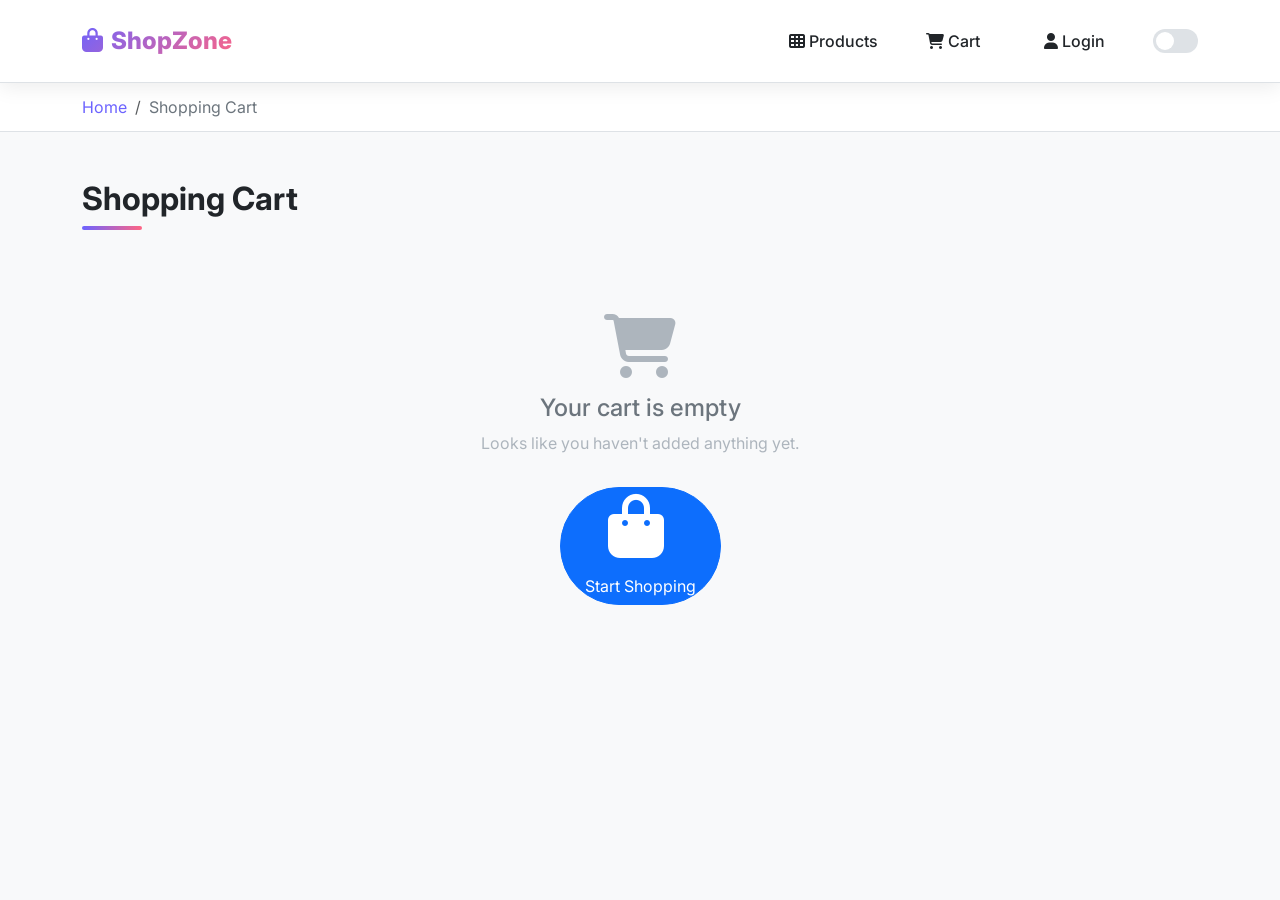
==== cart.html @ 95de06ad "first commit" ====
<!DOCTYPE html>
<html lang="en" data-theme="light">
<head>
  <meta charset="UTF-8"/>
  <meta name="viewport" content="width=device-width, initial-scale=1.0"/>
  <title>Shopping Cart – ShopZone</title>
  <link rel="stylesheet" href="https://cdn.jsdelivr.net/npm/bootstrap@5.3.2/dist/css/bootstrap.min.css"/>
  <link rel="stylesheet" href="https://cdnjs.cloudflare.com/ajax/libs/font-awesome/6.5.0/css/all.min.css"/>
  <link rel="stylesheet" href="css/style.css"/>
</head>
<body>

<nav class="navbar navbar-expand-lg">
  <div class="container">
    <a class="navbar-brand" href="index.html"><i class="fas fa-shopping-bag me-2"></i>ShopZone</a>
    <div class="ms-auto d-flex align-items-center gap-3">
      <a class="nav-link" href="products.html"><i class="fas fa-th me-1"></i>Products</a>
      <a class="nav-link" href="cart.html"><i class="fas fa-shopping-cart me-1"></i>Cart <span class="cart-badge" id="cartCount">0</span></a>
      <span class="nav-link" id="authNav"><a href="login.html" class="nav-link p-0"><i class="fas fa-user me-1"></i>Login</a></span>
      <button class="theme-toggle" onclick="toggleTheme()"></button>
    </div>
  </div>
</nav>

<div class="page-breadcrumb">
  <div class="container">
    <ol class="breadcrumb mb-0">
      <li class="breadcrumb-item"><a href="index.html">Home</a></li>
      <li class="breadcrumb-item active">Shopping Cart</li>
    </ol>
  </div>
</div>

<section class="py-5">
  <div class="container">
    <h1 class="section-title mb-4">Shopping Cart</h1>
    <div class="row g-4" id="cartSection">
      <!-- Rendered by JS -->
    </div>
  </div>
</section>

<div class="toast-container" id="toastContainer"></div>
<script src="https://cdn.jsdelivr.net/npm/bootstrap@5.3.2/dist/js/bootstrap.bundle.min.js"></script>
<script src="js/theme.js"></script>
<script src="js/products.js"></script>
<script src="js/cart.js"></script>
<script>
  document.addEventListener('DOMContentLoaded', () => { updateCartCount(); checkAuth(); renderCart(); });

  function renderCart() {
    const cart = getCart();
    const section = document.getElementById('cartSection');
    if (cart.length === 0) {
      section.innerHTML = `<div class="col-12">
        <div class="empty-state">
          <i class="fas fa-shopping-cart"></i>
          <h4>Your cart is empty</h4>
          <p>Looks like you haven't added anything yet.</p>
          <a href="products.html" class="btn btn-primary rounded-pill mt-3 px-4"><i class="fas fa-shopping-bag me-2"></i>Start Shopping</a>
        </div></div>`;
      return;
    }

    const { subtotal, discount, shipping, total, coupon } = getCartTotals();

    section.innerHTML = `
      <div class="col-lg-8">
        <div id="cartItems">${cart.map(renderCartItem).join('')}</div>
        <div class="d-flex justify-content-between align-items-center mt-3">
          <a href="products.html" class="btn btn-outline-secondary rounded-pill"><i class="fas fa-arrow-left me-2"></i>Continue Shopping</a>
          <button class="btn btn-outline-danger rounded-pill" onclick="clearCart()"><i class="fas fa-trash me-2"></i>Clear Cart</button>
        </div>
      </div>
      <div class="col-lg-4">
        <div class="summary-card">
          <h5 class="fw-700 mb-4"><i class="fas fa-receipt me-2 text-primary"></i>Order Summary</h5>
          <div class="summary-row"><span>Subtotal (${cart.reduce((s,i)=>s+i.qty,0)} items)</span><span>₹${subtotal.toLocaleString()}</span></div>
          ${discount > 0 ? `<div class="summary-row text-success"><span>Coupon Discount (${coupon})</span><span>-₹${discount.toLocaleString()}</span></div>` : ''}
          <div class="summary-row"><span>Shipping</span><span>${shipping === 0 ? '<span class="text-success fw-600">FREE</span>' : '₹'+shipping}</span></div>
          <div class="summary-row summary-total"><span>Total</span><span class="text-primary">₹${total.toLocaleString()}</span></div>
          
          <!-- Coupon -->
          <div class="mt-4">
            <label class="form-label fw-600 small">Apply Coupon Code</label>
            <div class="coupon-input">
              <input type="text" class="form-control form-control-sm" id="couponInput" placeholder="SAVE10, FLAT200..." value="${coupon}"/>
              <button class="btn btn-outline-primary btn-sm" onclick="applyCoupon()">Apply</button>
            </div>
            ${coupon ? `<div class="text-success small mt-1"><i class="fas fa-check-circle me-1"></i>Coupon "${coupon}" applied!</div>` : ''}
            <div class="small text-muted mt-1">Try: SAVE10 · FLAT200 · FIRST50</div>
          </div>

          <a href="checkout.html" class="btn-primary-custom d-block text-center text-decoration-none mt-4">
            <i class="fas fa-lock me-2"></i>Proceed to Checkout
          </a>
          <div class="text-center mt-2 small text-muted"><i class="fas fa-shield-alt me-1"></i>Secure & encrypted checkout</div>
        </div>
      </div>`;
  }

  function renderCartItem(item) {
    return `
      <div class="cart-item">
        <img src="${item.image}" alt="${item.name}"/>
        <div class="flex-grow-1">
          <h6 class="fw-600 mb-1">${item.name}</h6>
          <div class="text-primary fw-700">₹${item.price.toLocaleString()}</div>
          <div class="text-muted small">Subtotal: ₹${(item.price * item.qty).toLocaleString()}</div>
        </div>
        <div class="qty-control">
          <button class="qty-btn" onclick="updateQty(${item.id}, -1)"><i class="fas fa-minus"></i></button>
          <span class="qty-value">${item.qty}</span>
          <button class="qty-btn" onclick="updateQty(${item.id}, 1)"><i class="fas fa-plus"></i></button>
        </div>
        <button class="btn btn-outline-danger btn-sm rounded-pill" onclick="removeFromCart(${item.id})"><i class="fas fa-times"></i></button>
      </div>`;
  }

  function applyCoupon() {
    const code = document.getElementById('couponInput').value.trim().toUpperCase();
    const valid = ['SAVE10', 'FLAT200', 'FIRST50'];
    if (valid.includes(code)) {
      localStorage.setItem('shopzone_coupon', code);
      showToast(`Coupon "${code}" applied successfully! 🎉`, 'success');
    } else if (!code) {
      localStorage.removeItem('shopzone_coupon');
      showToast('Coupon removed.', 'warning');
    } else {
      showToast('Invalid coupon code. Try SAVE10, FLAT200, or FIRST50.', 'danger');
    }
    renderCart();
  }

  function clearCart() {
    if (confirm('Are you sure you want to clear the cart?')) {
      localStorage.removeItem('shopzone_cart');
      localStorage.removeItem('shopzone_coupon');
      updateCartCount();
      renderCart();
      showToast('Cart cleared!', 'warning');
    }
  }
</script>
</body>
</html>
---- css/style.css ----
/* ========================================
   E-COMMERCE STORE - MAIN STYLESHEET
   ======================================== */

@import url('https://fonts.googleapis.com/css2?family=Inter:wght@300;400;500;600;700;800&display=swap');

/* CSS Variables */
:root {
  --primary: #6c63ff;
  --primary-dark: #5a52d5;
  --secondary: #ff6584;
  --accent: #ffd700;
  --success: #28a745;
  --danger: #dc3545;
  --warning: #ffc107;
  --info: #17a2b8;

  /* Light Theme */
  --bg-primary: #f8f9fa;
  --bg-secondary: #ffffff;
  --bg-card: #ffffff;
  --text-primary: #212529;
  --text-secondary: #6c757d;
  --text-muted: #adb5bd;
  --border-color: #dee2e6;
  --shadow: 0 4px 20px rgba(0,0,0,0.08);
  --shadow-hover: 0 8px 30px rgba(108,99,255,0.2);
  --nav-bg: #ffffff;
  --footer-bg: #1a1a2e;
  --footer-text: #ccc;
  --input-bg: #ffffff;
  --card-hover: rgba(108,99,255,0.05);
}

[data-theme="dark"] {
  --bg-primary: #0f0f1a;
  --bg-secondary: #1a1a2e;
  --bg-card: #16213e;
  --text-primary: #e9ecef;
  --text-secondary: #adb5bd;
  --text-muted: #6c757d;
  --border-color: #2d3748;
  --shadow: 0 4px 20px rgba(0,0,0,0.3);
  --shadow-hover: 0 8px 30px rgba(108,99,255,0.3);
  --nav-bg: #16213e;
  --footer-bg: #0a0a15;
  --footer-text: #adb5bd;
  --input-bg: #1e2a45;
  --card-hover: rgba(108,99,255,0.1);
}

* { margin: 0; padding: 0; box-sizing: border-box; }

body {
  font-family: 'Inter', sans-serif;
  background-color: var(--bg-primary);
  color: var(--text-primary);
  transition: background-color 0.3s, color 0.3s;
  min-height: 100vh;
}

/* ── Scrollbar ── */
::-webkit-scrollbar { width: 6px; }
::-webkit-scrollbar-track { background: var(--bg-primary); }
::-webkit-scrollbar-thumb { background: var(--primary); border-radius: 3px; }

/* ── Navbar ── */
.navbar {
  background: var(--nav-bg) !important;
  border-bottom: 1px solid var(--border-color);
  box-shadow: var(--shadow);
  padding: 0.8rem 0;
  transition: background 0.3s;
  position: sticky;
  top: 0;
  z-index: 1030;
}
.navbar-brand {
  font-size: 1.5rem;
  font-weight: 800;
  background: linear-gradient(135deg, var(--primary), var(--secondary));
  -webkit-background-clip: text;
  -webkit-text-fill-color: transparent;
  background-clip: text;
}
.navbar .nav-link {
  color: var(--text-primary) !important;
  font-weight: 500;
  padding: 0.5rem 1rem !important;
  transition: color 0.2s;
}
.navbar .nav-link:hover { color: var(--primary) !important; }
.search-bar { max-width: 400px; }
.search-bar .form-control {
  border-radius: 25px 0 0 25px;
  border-color: var(--border-color);
  background: var(--input-bg);
  color: var(--text-primary);
}
.search-bar .btn { border-radius: 0 25px 25px 0; background: var(--primary); border-color: var(--primary); }
.cart-badge { background: var(--secondary); color: white; font-size: 0.65rem; padding: 2px 6px; border-radius: 50px; }

/* ── Theme Toggle ── */
.theme-toggle {
  width: 45px; height: 24px;
  background: var(--border-color);
  border-radius: 50px;
  position: relative;
  cursor: pointer;
  transition: background 0.3s;
  border: none;
}
.theme-toggle::after {
  content: '';
  width: 18px; height: 18px;
  background: white;
  border-radius: 50%;
  position: absolute;
  top: 3px; left: 3px;
  transition: left 0.3s;
}
[data-theme="dark"] .theme-toggle { background: var(--primary); }
[data-theme="dark"] .theme-toggle::after { left: 24px; }

/* ── Hero Banner ── */
.hero-section {
  background: linear-gradient(135deg, #6c63ff 0%, #5a52d5 50%, #ff6584 100%);
  color: white;
  padding: 80px 0;
  position: relative;
  overflow: hidden;
}
.hero-section::before {
  content: '';
  position: absolute;
  top: -50%; right: -20%;
  width: 500px; height: 500px;
  background: rgba(255,255,255,0.05);
  border-radius: 50%;
}
.hero-section h1 { font-size: 3rem; font-weight: 800; line-height: 1.2; }
.hero-section p { font-size: 1.2rem; opacity: 0.9; }
.hero-badge {
  background: rgba(255,255,255,0.2);
  padding: 6px 16px;
  border-radius: 50px;
  font-size: 0.85rem;
  display: inline-block;
  margin-bottom: 1rem;
  backdrop-filter: blur(5px);
}
.btn-hero {
  background: white;
  color: var(--primary);
  font-weight: 700;
  padding: 12px 32px;
  border-radius: 50px;
  border: none;
  font-size: 1rem;
  transition: transform 0.2s, box-shadow 0.2s;
}
.btn-hero:hover { transform: translateY(-2px); box-shadow: 0 8px 25px rgba(0,0,0,0.2); }

/* ── Carousel ── */
.carousel-item img { height: 400px; object-fit: cover; border-radius: 12px; }
.promo-carousel { border-radius: 12px; overflow: hidden; box-shadow: var(--shadow); }

/* ── Section Headers ── */
.section-title {
  font-size: 2rem;
  font-weight: 700;
  color: var(--text-primary);
  position: relative;
  padding-bottom: 12px;
}
.section-title::after {
  content: '';
  position: absolute;
  bottom: 0; left: 0;
  width: 60px; height: 4px;
  background: linear-gradient(90deg, var(--primary), var(--secondary));
  border-radius: 2px;
}

/* ── Category Cards ── */
.category-card {
  background: var(--bg-card);
  border: 1px solid var(--border-color);
  border-radius: 16px;
  padding: 24px 20px;
  text-align: center;
  cursor: pointer;
  transition: all 0.3s;
  box-shadow: var(--shadow);
}
.category-card:hover {
  transform: translateY(-6px);
  box-shadow: var(--shadow-hover);
  border-color: var(--primary);
  background: var(--card-hover);
}
.category-card .icon { font-size: 2.5rem; margin-bottom: 12px; }
.category-card h6 { font-weight: 600; color: var(--text-primary); margin: 0; }

/* ── Product Cards ── */
.product-card {
  background: var(--bg-card);
  border: 1px solid var(--border-color);
  border-radius: 16px;
  overflow: hidden;
  transition: all 0.3s;
  box-shadow: var(--shadow);
  height: 100%;
}
.product-card:hover {
  transform: translateY(-6px);
  box-shadow: var(--shadow-hover);
  border-color: var(--primary);
}
.product-card .img-wrap {
  position: relative;
  height: 220px;
  overflow: hidden;
  background: #f0f0f5;
}
.product-card img { width: 100%; height: 100%; object-fit: cover; transition: transform 0.4s; }
.product-card:hover img { transform: scale(1.06); }
.product-badge {
  position: absolute;
  top: 10px; left: 10px;
  background: var(--secondary);
  color: white;
  padding: 3px 10px;
  border-radius: 50px;
  font-size: 0.75rem;
  font-weight: 600;
}
.product-badge.new { background: var(--success); }
.product-badge.sale { background: var(--secondary); }
.product-badge.out { background: var(--text-muted); }
.wishlist-btn {
  position: absolute;
  top: 10px; right: 10px;
  width: 35px; height: 35px;
  background: white;
  border-radius: 50%;
  border: none;
  display: flex; align-items: center; justify-content: center;
  cursor: pointer;
  box-shadow: 0 2px 8px rgba(0,0,0,0.15);
  transition: all 0.2s;
  color: var(--text-muted);
  font-size: 1rem;
}
.wishlist-btn:hover, .wishlist-btn.active { color: var(--secondary); transform: scale(1.1); }
.product-card .card-body { padding: 16px; }
.product-title { font-size: 0.95rem; font-weight: 600; color: var(--text-primary); margin-bottom: 6px; }
.product-price { font-size: 1.2rem; font-weight: 700; color: var(--primary); }
.product-original { font-size: 0.85rem; color: var(--text-muted); text-decoration: line-through; margin-left: 6px; }
.product-discount { font-size: 0.8rem; color: var(--success); font-weight: 600; }
.rating { color: #ffc107; font-size: 0.85rem; }
.rating span { color: var(--text-muted); margin-left: 4px; }
.btn-add-cart {
  background: var(--primary);
  color: white;
  border: none;
  border-radius: 8px;
  padding: 8px 16px;
  font-size: 0.85rem;
  font-weight: 600;
  width: 100%;
  transition: all 0.2s;
  cursor: pointer;
}
.btn-add-cart:hover { background: var(--primary-dark); transform: translateY(-1px); }

/* ── Filter Sidebar ── */
.filter-card {
  background: var(--bg-card);
  border: 1px solid var(--border-color);
  border-radius: 16px;
  padding: 24px;
  box-shadow: var(--shadow);
  position: sticky;
  top: 80px;
}
.filter-card h5 { font-weight: 700; color: var(--text-primary); margin-bottom: 16px; }
.filter-section { margin-bottom: 20px; padding-bottom: 20px; border-bottom: 1px solid var(--border-color); }
.filter-section:last-child { border-bottom: none; margin-bottom: 0; padding-bottom: 0; }
.filter-section label { color: var(--text-primary); }

/* ── Cart ── */
.cart-item {
  background: var(--bg-card);
  border: 1px solid var(--border-color);
  border-radius: 12px;
  padding: 16px;
  margin-bottom: 12px;
  display: flex;
  gap: 16px;
  align-items: center;
  transition: box-shadow 0.2s;
}
.cart-item:hover { box-shadow: var(--shadow-hover); }
.cart-item img { width: 90px; height: 90px; object-fit: cover; border-radius: 10px; }
.qty-control { display: flex; align-items: center; gap: 8px; }
.qty-btn {
  width: 30px; height: 30px;
  background: var(--bg-primary);
  border: 1px solid var(--border-color);
  border-radius: 6px;
  display: flex; align-items: center; justify-content: center;
  cursor: pointer;
  color: var(--text-primary);
  font-size: 1rem;
  transition: all 0.2s;
}
.qty-btn:hover { background: var(--primary); color: white; border-color: var(--primary); }
.qty-value { font-weight: 600; min-width: 30px; text-align: center; }

/* ── Summary Card ── */
.summary-card {
  background: var(--bg-card);
  border: 1px solid var(--border-color);
  border-radius: 16px;
  padding: 24px;
  box-shadow: var(--shadow);
  position: sticky;
  top: 80px;
}
.summary-row { display: flex; justify-content: space-between; padding: 8px 0; color: var(--text-secondary); }
.summary-total { border-top: 2px solid var(--border-color); padding-top: 12px; margin-top: 8px; font-size: 1.2rem; font-weight: 700; color: var(--text-primary); }

/* ── Forms ── */
.auth-page {
  min-height: 100vh;
  display: flex;
  align-items: center;
  background: linear-gradient(135deg, #6c63ff22, #ff658422);
}
.auth-card {
  background: var(--bg-card);
  border: 1px solid var(--border-color);
  border-radius: 20px;
  padding: 40px;
  box-shadow: var(--shadow);
  width: 100%;
  max-width: 480px;
  margin: auto;
}
.auth-title { font-size: 1.8rem; font-weight: 800; color: var(--text-primary); }
.auth-subtitle { color: var(--text-secondary); margin-bottom: 24px; }
.form-control, .form-select {
  background: var(--input-bg) !important;
  border-color: var(--border-color) !important;
  color: var(--text-primary) !important;
  border-radius: 10px;
  padding: 12px 16px;
  transition: border-color 0.2s, box-shadow 0.2s;
}
.form-control:focus, .form-select:focus {
  border-color: var(--primary) !important;
  box-shadow: 0 0 0 3px rgba(108,99,255,0.1) !important;
}
.form-label { color: var(--text-secondary); font-weight: 500; font-size: 0.9rem; }
.btn-primary-custom {
  background: linear-gradient(135deg, var(--primary), var(--primary-dark));
  color: white;
  border: none;
  border-radius: 10px;
  padding: 12px;
  font-weight: 600;
  width: 100%;
  transition: all 0.2s;
  font-size: 1rem;
}
.btn-primary-custom:hover { transform: translateY(-2px); box-shadow: 0 6px 20px rgba(108,99,255,0.4); opacity: 0.95; }
.password-field { position: relative; }
.password-toggle { position: absolute; right: 14px; top: 50%; transform: translateY(-50%); cursor: pointer; color: var(--text-muted); background: none; border: none; font-size: 1rem; }
.divider { display: flex; align-items: center; gap: 12px; color: var(--text-muted); margin: 16px 0; }
.divider::before, .divider::after { content: ''; flex: 1; height: 1px; background: var(--border-color); }

/* ── Checkout ── */
.checkout-step {
  background: var(--bg-card);
  border: 1px solid var(--border-color);
  border-radius: 16px;
  padding: 24px;
  margin-bottom: 20px;
  box-shadow: var(--shadow);
}
.step-header { font-size: 1.1rem; font-weight: 700; color: var(--text-primary); display: flex; align-items: center; gap: 10px; margin-bottom: 20px; }
.step-num {
  width: 32px; height: 32px;
  background: var(--primary);
  color: white;
  border-radius: 50%;
  display: flex; align-items: center; justify-content: center;
  font-weight: 700; font-size: 0.9rem;
}

/* ── Payment ── */
.payment-method {
  border: 2px solid var(--border-color);
  border-radius: 12px;
  padding: 16px;
  cursor: pointer;
  transition: all 0.2s;
  display: flex;
  align-items: center;
  gap: 12px;
  background: var(--bg-card);
  margin-bottom: 12px;
}
.payment-method:hover { border-color: var(--primary); background: var(--card-hover); }
.payment-method.active { border-color: var(--primary); background: rgba(108,99,255,0.08); }
.payment-method .icon { font-size: 1.8rem; width: 40px; text-align: center; }
.payment-method h6 { margin: 0; font-weight: 600; color: var(--text-primary); }
.payment-method p { margin: 0; font-size: 0.8rem; color: var(--text-secondary); }

/* ── Order Success ── */
.success-page {
  min-height: 100vh;
  display: flex;
  align-items: center;
  text-align: center;
}
.success-icon { font-size: 5rem; color: var(--success); animation: bounceIn 0.6s; }
.order-ref {
  background: var(--bg-primary);
  border: 2px dashed var(--border-color);
  border-radius: 12px;
  padding: 20px;
  font-size: 1.5rem;
  font-weight: 700;
  color: var(--primary);
  letter-spacing: 3px;
}
@keyframes bounceIn {
  0% { transform: scale(0); }
  60% { transform: scale(1.2); }
  100% { transform: scale(1); }
}

/* ── Footer ── */
footer {
  background: var(--footer-bg);
  color: var(--footer-text);
  padding: 60px 0 30px;
  margin-top: 80px;
}
footer h5 { color: white; font-weight: 700; margin-bottom: 20px; }
footer a { color: var(--footer-text); text-decoration: none; display: block; padding: 3px 0; transition: color 0.2s; }
footer a:hover { color: var(--primary); }
.footer-brand { font-size: 1.5rem; font-weight: 800; background: linear-gradient(135deg, var(--primary), var(--secondary)); -webkit-background-clip: text; -webkit-text-fill-color: transparent; background-clip: text; }
.footer-bottom { border-top: 1px solid rgba(255,255,255,0.1); padding-top: 20px; margin-top: 40px; }
.social-link { width: 38px; height: 38px; background: rgba(255,255,255,0.1); border-radius: 8px; display: inline-flex; align-items: center; justify-content: center; margin-right: 8px; color: white !important; transition: background 0.2s; }
.social-link:hover { background: var(--primary) !important; }

/* ── Toast ── */
.toast-container { position: fixed; top: 80px; right: 20px; z-index: 9999; }

/* ── Breadcrumb ── */
.page-breadcrumb { background: var(--bg-card); border-bottom: 1px solid var(--border-color); padding: 12px 0; }
.breadcrumb { margin: 0; }
.breadcrumb-item a { color: var(--primary); text-decoration: none; }
.breadcrumb-item.active { color: var(--text-secondary); }

/* ── Empty State ── */
.empty-state { text-align: center; padding: 60px 20px; color: var(--text-muted); }
.empty-state i { font-size: 4rem; margin-bottom: 16px; display: block; }
.empty-state h4 { color: var(--text-secondary); }

/* ── Responsive ── */
@media (max-width: 768px) {
  .hero-section h1 { font-size: 2rem; }
  .hero-section { padding: 50px 0; }
  .section-title { font-size: 1.5rem; }
  .filter-card { position: static; }
  .summary-card { position: static; }
  .cart-item { flex-direction: column; text-align: center; }
  .auth-card { padding: 24px; }
}

/* ── Animations ── */
.fade-in { animation: fadeIn 0.5s ease; }
@keyframes fadeIn { from { opacity: 0; transform: translateY(20px); } to { opacity: 1; transform: translateY(0); } }
.product-card { animation: fadeIn 0.4s ease; }
.pulse { animation: pulse 2s infinite; }
@keyframes pulse { 0%,100% { transform: scale(1); } 50% { transform: scale(1.05); } }

/* ── Coupon ── */
.coupon-input { display: flex; gap: 8px; }
.coupon-input input { flex: 1; }

/* ── Product Detail ── */
.product-detail-img { border-radius: 16px; overflow: hidden; }
.product-detail-img img { width: 100%; max-height: 450px; object-fit: cover; }
.thumbnail-row { display: flex; gap: 10px; margin-top: 12px; }
.thumbnail-row img { width: 70px; height: 70px; object-fit: cover; border-radius: 8px; cursor: pointer; border: 2px solid transparent; transition: border-color 0.2s; }
.thumbnail-row img.active { border-color: var(--primary); }

/* ── Delivery Options ── */
.delivery-option {
  border: 2px solid var(--border-color);
  border-radius: 12px;
  padding: 14px;
  cursor: pointer;
  transition: all 0.2s;
  display: flex; align-items: center; gap: 12px;
  margin-bottom: 10px;
  background: var(--bg-card);
}
.delivery-option.active { border-color: var(--primary); background: rgba(108,99,255,0.05); }
.delivery-option input[type="radio"] { accent-color: var(--primary); width: 18px; height: 18px; }

/* Misc utilities */
.text-primary-custom { color: var(--primary) !important; }
.bg-gradient-primary { background: linear-gradient(135deg, var(--primary), var(--secondary)); }
.rounded-xl { border-radius: 16px; }
.rounded-2xl { border-radius: 20px; }
.fw-700 { font-weight: 700; }
.fw-800 { font-weight: 800; }
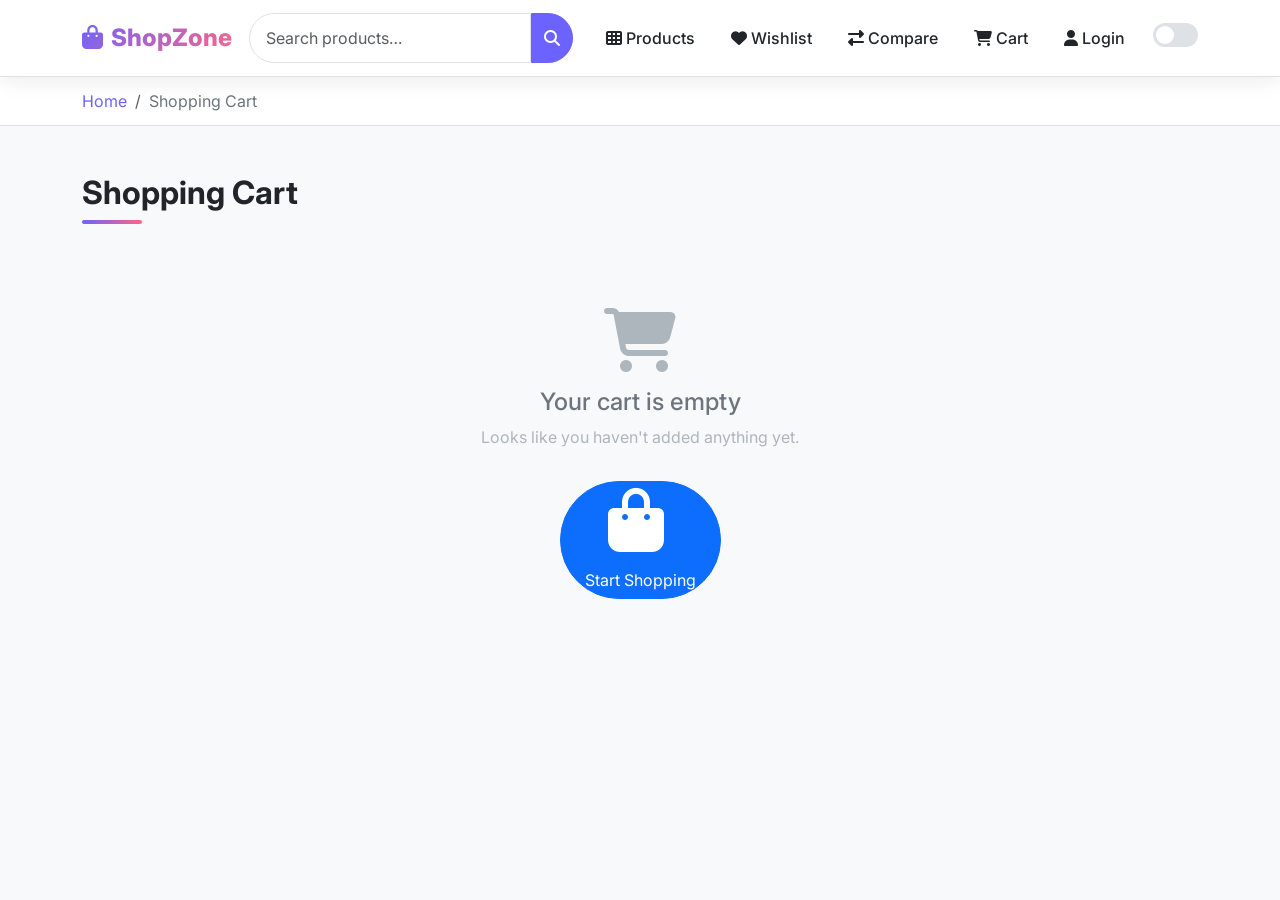
==== commit c87d8503: "Updated ecommerce project with new features" ====
--- a/cart.html
+++ b/cart.html
@@ -7,17 +7,27 @@
   <link rel="stylesheet" href="https://cdn.jsdelivr.net/npm/bootstrap@5.3.2/dist/css/bootstrap.min.css"/>
   <link rel="stylesheet" href="https://cdnjs.cloudflare.com/ajax/libs/font-awesome/6.5.0/css/all.min.css"/>
   <link rel="stylesheet" href="css/style.css"/>
+  <link rel="stylesheet" href="css/features2.css"/>
 </head>
 <body>
 
 <nav class="navbar navbar-expand-lg">
   <div class="container">
     <a class="navbar-brand" href="index.html"><i class="fas fa-shopping-bag me-2"></i>ShopZone</a>
-    <div class="ms-auto d-flex align-items-center gap-3">
-      <a class="nav-link" href="products.html"><i class="fas fa-th me-1"></i>Products</a>
-      <a class="nav-link" href="cart.html"><i class="fas fa-shopping-cart me-1"></i>Cart <span class="cart-badge" id="cartCount">0</span></a>
-      <span class="nav-link" id="authNav"><a href="login.html" class="nav-link p-0"><i class="fas fa-user me-1"></i>Login</a></span>
-      <button class="theme-toggle" onclick="toggleTheme()"></button>
+    <button class="navbar-toggler border-0" type="button" data-bs-toggle="collapse" data-bs-target="#navMenu"><span class="navbar-toggler-icon"></span></button>
+    <div class="collapse navbar-collapse" id="navMenu">
+      <form class="d-flex mx-auto search-bar" onsubmit="event.preventDefault();window.location.href='products.html?search='+encodeURIComponent(this.querySelector('input').value);">
+        <input class="form-control" type="search" placeholder="Search products…"/>
+        <button class="btn btn-primary" type="submit"><i class="fas fa-search"></i></button>
+      </form>
+      <ul class="navbar-nav ms-3 align-items-center gap-1">
+        <li class="nav-item"><a class="nav-link" href="products.html"><i class="fas fa-th me-1"></i>Products</a></li>
+        <li class="nav-item"><a class="nav-link" href="wishlist.html"><i class="fas fa-heart me-1"></i>Wishlist <span class="cart-badge" id="wishlistCount">0</span></a></li>
+        <li class="nav-item"><a class="nav-link" href="compare.html"><i class="fas fa-exchange-alt me-1"></i>Compare</a></li>
+        <li class="nav-item"><a class="nav-link active" href="cart.html"><i class="fas fa-shopping-cart me-1"></i>Cart <span class="cart-badge" id="cartCount">0</span></a></li>
+        <li class="nav-item" id="authNav"><a class="nav-link" href="login.html"><i class="fas fa-user me-1"></i>Login</a></li>
+        <li class="nav-item"><button class="theme-toggle ms-2" id="themeToggle" onclick="toggleTheme()"></button></li>
+      </ul>
     </div>
   </div>
 </nav>
@@ -46,7 +56,183 @@
 <script src="js/products.js"></script>
 <script src="js/cart.js"></script>
 <script>
-  document.addEventListener('DOMContentLoaded', () => { updateCartCount(); checkAuth(); renderCart(); });
+  // ── Advanced Coupon System ──
+  const COUPONS = [
+    {
+      code: 'SAVE10',
+      type: 'percentage',
+      value: 10,
+      description: '10% Off on your order',
+      terms: 'No minimum order value. Valid on all products.',
+      minOrder: 0,
+      maxDiscount: Infinity,
+      expiry: null,
+      oneTime: false,
+      icon: '🏷️'
+    },
+    {
+      code: 'FLAT200',
+      type: 'flat',
+      value: 200,
+      description: '₹200 Flat Off',
+      terms: 'Minimum order value ₹999.',
+      minOrder: 999,
+      maxDiscount: 200,
+      expiry: null,
+      oneTime: false,
+      icon: '💰'
+    },
+    {
+      code: 'FIRST50',
+      type: 'percentage',
+      value: 50,
+      description: '50% Off for First Order',
+      terms: 'Max discount ₹500. One-time use only.',
+      minOrder: 0,
+      maxDiscount: 500,
+      expiry: null,
+      oneTime: true,
+      icon: '🎉'
+    },
+    {
+      code: 'FREESHIP',
+      type: 'freeshipping',
+      value: 0,
+      description: 'Free Shipping',
+      terms: 'Minimum order value ₹299. Removes shipping charges.',
+      minOrder: 299,
+      maxDiscount: 0,
+      expiry: null,
+      oneTime: false,
+      icon: '🚚'
+    },
+    {
+      code: 'BUY1GET1',
+      type: 'bogo',
+      value: 0,
+      description: 'Buy 1 Get 1 Free on Electronics',
+      terms: 'Applies to electronics category. Cheapest item free.',
+      minOrder: 0,
+      maxDiscount: Infinity,
+      expiry: null,
+      oneTime: false,
+      category: 'electronics',
+      icon: '🎁'
+    }
+  ];
+
+  function getUsedCoupons() {
+    return JSON.parse(localStorage.getItem('shopzone_used_coupons') || '[]');
+  }
+
+  function markCouponUsed(code) {
+    const used = getUsedCoupons();
+    if (!used.includes(code)) {
+      used.push(code);
+      localStorage.setItem('shopzone_used_coupons', JSON.stringify(used));
+    }
+  }
+
+  function validateCoupon(code) {
+    const coupon = COUPONS.find(c => c.code === code);
+    if (!coupon) return { valid: false, message: 'Invalid coupon code.' };
+
+    const cart = getCart();
+    const subtotal = cart.reduce((s, i) => s + i.price * i.qty, 0);
+
+    // Check expiry
+    if (coupon.expiry && new Date() > new Date(coupon.expiry)) {
+      return { valid: false, message: `Coupon "${code}" has expired.` };
+    }
+
+    // Check minimum order
+    if (subtotal < coupon.minOrder) {
+      return { valid: false, message: `Minimum order of ₹${coupon.minOrder.toLocaleString()} required for "${code}".` };
+    }
+
+    // Check one-time use
+    if (coupon.oneTime && getUsedCoupons().includes(code)) {
+      return { valid: false, message: `Coupon "${code}" has already been used.` };
+    }
+
+    // Check BOGO – need electronics items
+    if (coupon.type === 'bogo') {
+      const catItems = cart.filter(item => {
+        const p = PRODUCTS.find(pr => pr.id === item.id);
+        return p && p.category === coupon.category;
+      });
+      if (catItems.length < 2) {
+        return { valid: false, message: `Need at least 2 ${coupon.category} items for BOGO offer.` };
+      }
+    }
+
+    return { valid: true, coupon };
+  }
+
+  function calculateAdvancedDiscount(couponCode) {
+    const cart = getCart();
+    const subtotal = cart.reduce((s, i) => s + i.price * i.qty, 0);
+    let discount = 0;
+    let freeShipping = false;
+    let discountLabel = '';
+
+    if (!couponCode) return { discount: 0, freeShipping: false, discountLabel: '' };
+
+    const coupon = COUPONS.find(c => c.code === couponCode);
+    if (!coupon) return { discount: 0, freeShipping: false, discountLabel: '' };
+
+    switch (coupon.type) {
+      case 'percentage':
+        discount = Math.round(subtotal * (coupon.value / 100));
+        if (discount > coupon.maxDiscount) discount = coupon.maxDiscount;
+        discountLabel = `${coupon.value}% off`;
+        break;
+      case 'flat':
+        discount = Math.min(coupon.value, subtotal);
+        discountLabel = `₹${coupon.value} flat off`;
+        break;
+      case 'freeshipping':
+        freeShipping = true;
+        discount = 0;
+        discountLabel = 'Free shipping';
+        break;
+      case 'bogo':
+        // Find electronics items, make cheapest free
+        const elecItems = [];
+        cart.forEach(item => {
+          const p = PRODUCTS.find(pr => pr.id === item.id);
+          if (p && p.category === coupon.category) {
+            for (let i = 0; i < item.qty; i++) elecItems.push(item.price);
+          }
+        });
+        elecItems.sort((a, b) => a - b);
+        // Half the items are free (cheapest ones)
+        const freeCount = Math.floor(elecItems.length / 2);
+        for (let i = 0; i < freeCount; i++) discount += elecItems[i];
+        discountLabel = 'BOGO (cheapest free)';
+        break;
+    }
+
+    return { discount, freeShipping, discountLabel };
+  }
+
+  function getCartTotalsAdvanced() {
+    const cart = getCart();
+    const couponCode = localStorage.getItem('shopzone_coupon') || '';
+    const subtotal = cart.reduce((s, i) => s + i.price * i.qty, 0);
+    const { discount, freeShipping, discountLabel } = calculateAdvancedDiscount(couponCode);
+    let shipping = subtotal - discount > 499 ? 0 : 49;
+    if (freeShipping) shipping = 0;
+    const total = Math.max(0, subtotal - discount + shipping);
+    return { subtotal, discount, shipping, total, coupon: couponCode, freeShipping, discountLabel };
+  }
+
+  document.addEventListener('DOMContentLoaded', () => {
+    updateCartCount();
+    checkAuth();
+    if (typeof updateWishlistCount === 'function') updateWishlistCount();
+    renderCart();
+  });
 
   function renderCart() {
     const cart = getCart();
@@ -62,33 +248,48 @@
       return;
     }
 
-    const { subtotal, discount, shipping, total, coupon } = getCartTotals();
+    const { subtotal, discount, shipping, total, coupon, freeShipping, discountLabel } = getCartTotalsAdvanced();
+    const appliedCoupon = COUPONS.find(c => c.code === coupon);
 
     section.innerHTML = `
       <div class="col-lg-8">
         <div id="cartItems">${cart.map(renderCartItem).join('')}</div>
-        <div class="d-flex justify-content-between align-items-center mt-3">
+        <div class="d-flex justify-content-between align-items-center mt-3 flex-wrap gap-2">
           <a href="products.html" class="btn btn-outline-secondary rounded-pill"><i class="fas fa-arrow-left me-2"></i>Continue Shopping</a>
           <button class="btn btn-outline-danger rounded-pill" onclick="clearCart()"><i class="fas fa-trash me-2"></i>Clear Cart</button>
         </div>
+
+        <!-- Available Coupons Section -->
+        <div class="coupon-section mt-4">
+          <h5><i class="fas fa-tags me-2 text-primary"></i>Available Coupons</h5>
+          <div id="couponCards">${renderCouponCards(coupon)}</div>
+        </div>
       </div>
+
       <div class="col-lg-4">
         <div class="summary-card">
           <h5 class="fw-700 mb-4"><i class="fas fa-receipt me-2 text-primary"></i>Order Summary</h5>
           <div class="summary-row"><span>Subtotal (${cart.reduce((s,i)=>s+i.qty,0)} items)</span><span>₹${subtotal.toLocaleString()}</span></div>
-          ${discount > 0 ? `<div class="summary-row text-success"><span>Coupon Discount (${coupon})</span><span>-₹${discount.toLocaleString()}</span></div>` : ''}
-          <div class="summary-row"><span>Shipping</span><span>${shipping === 0 ? '<span class="text-success fw-600">FREE</span>' : '₹'+shipping}</span></div>
+          ${discount > 0 ? `
+            <div class="summary-row text-success"><span>Coupon Discount (${coupon})</span><span>-₹${discount.toLocaleString()}</span></div>
+            <div class="discount-breakdown">
+              <div class="breakdown-item"><span><i class="fas fa-tag me-1"></i>${discountLabel}</span><span>-₹${discount.toLocaleString()}</span></div>
+              <div class="breakdown-item total"><span>You Save</span><span>₹${discount.toLocaleString()}</span></div>
+            </div>
+          ` : ''}
+          ${freeShipping && shipping === 0 ? `<div class="summary-row text-success"><span>Shipping</span><span><i class="fas fa-truck me-1"></i>FREE (coupon)</span></div>` :
+            `<div class="summary-row"><span>Shipping</span><span>${shipping === 0 ? '<span class="text-success fw-600">FREE</span>' : '₹'+shipping}</span></div>`}
           <div class="summary-row summary-total"><span>Total</span><span class="text-primary">₹${total.toLocaleString()}</span></div>
-          
-          <!-- Coupon -->
+
+          <!-- Coupon Input -->
           <div class="mt-4">
             <label class="form-label fw-600 small">Apply Coupon Code</label>
             <div class="coupon-input">
-              <input type="text" class="form-control form-control-sm" id="couponInput" placeholder="SAVE10, FLAT200..." value="${coupon}"/>
-              <button class="btn btn-outline-primary btn-sm" onclick="applyCoupon()">Apply</button>
+              <input type="text" class="form-control form-control-sm" id="couponInput" placeholder="Enter coupon code..." value="${coupon}"/>
+              ${coupon ? `<button class="btn btn-outline-danger btn-sm" onclick="removeCoupon()"><i class="fas fa-times"></i></button>` : ''}
+              <button class="btn btn-outline-primary btn-sm" onclick="applyCouponAdvanced()">Apply</button>
             </div>
-            ${coupon ? `<div class="text-success small mt-1"><i class="fas fa-check-circle me-1"></i>Coupon "${coupon}" applied!</div>` : ''}
-            <div class="small text-muted mt-1">Try: SAVE10 · FLAT200 · FIRST50</div>
+            ${coupon && appliedCoupon ? `<div class="text-success small mt-1"><i class="fas fa-check-circle me-1"></i>"${coupon}" applied – ${appliedCoupon.description}</div>` : ''}
           </div>
 
           <a href="checkout.html" class="btn-primary-custom d-block text-center text-decoration-none mt-4">
@@ -117,19 +318,77 @@
       </div>`;
   }
 
-  function applyCoupon() {
+  function renderCouponCards(activeCoupon) {
+    const cart = getCart();
+    const subtotal = cart.reduce((s, i) => s + i.price * i.qty, 0);
+
+    return COUPONS.map(c => {
+      const isApplied = activeCoupon === c.code;
+      const validation = validateCoupon(c.code);
+      const isDisabled = !validation.valid && !isApplied;
+      const disabledReason = !validation.valid ? validation.message : '';
+
+      return `
+        <div class="coupon-card ${isApplied ? 'applied' : ''} ${isDisabled ? 'opacity-75' : ''}">
+          <div class="d-flex justify-content-between align-items-start">
+            <div>
+              <span class="coupon-code">${c.code}</span>
+              ${isApplied ? '<span class="coupon-badge-tag"><i class="fas fa-check me-1"></i>Applied</span>' : ''}
+              ${c.oneTime ? '<span class="coupon-badge-tag" style="background:linear-gradient(135deg,#ff6584,#ff4da6);">First Order</span>' : ''}
+            </div>
+            <span style="font-size:1.5rem;">${c.icon}</span>
+          </div>
+          <div class="coupon-desc">${c.description}</div>
+          <div class="coupon-terms">${c.terms}</div>
+          ${isDisabled ? `<div class="text-danger small mt-1"><i class="fas fa-info-circle me-1"></i>${disabledReason}</div>` : ''}
+          <div class="coupon-actions">
+            ${isApplied ?
+              `<button class="btn btn-outline-danger" onclick="removeCoupon()"><i class="fas fa-times me-1"></i>Remove</button>` :
+              `<button class="btn btn-outline-primary" onclick="copyCoupon('${c.code}')" ${isDisabled ? 'disabled' : ''}><i class="fas fa-copy me-1"></i>Copy</button>
+               <button class="btn btn-primary text-white" onclick="applyThisCoupon('${c.code}')" ${isDisabled ? 'disabled' : ''}><i class="fas fa-check me-1"></i>Apply</button>`
+            }
+          </div>
+        </div>`;
+    }).join('');
+  }
+
+  function applyCouponAdvanced() {
     const code = document.getElementById('couponInput').value.trim().toUpperCase();
-    const valid = ['SAVE10', 'FLAT200', 'FIRST50'];
-    if (valid.includes(code)) {
-      localStorage.setItem('shopzone_coupon', code);
-      showToast(`Coupon "${code}" applied successfully! 🎉`, 'success');
-    } else if (!code) {
-      localStorage.removeItem('shopzone_coupon');
-      showToast('Coupon removed.', 'warning');
-    } else {
-      showToast('Invalid coupon code. Try SAVE10, FLAT200, or FIRST50.', 'danger');
-    }
+    if (!code) {
+      removeCoupon();
+      return;
+    }
+    applyThisCoupon(code);
+  }
+
+  function applyThisCoupon(code) {
+    const result = validateCoupon(code);
+    if (!result.valid) {
+      showToast(result.message, 'danger');
+      return;
+    }
+    localStorage.setItem('shopzone_coupon', code);
+    showToast(`Coupon "${code}" applied successfully! 🎉`, 'success');
     renderCart();
+  }
+
+  function removeCoupon() {
+    localStorage.removeItem('shopzone_coupon');
+    showToast('Coupon removed.', 'warning');
+    renderCart();
+  }
+
+  function copyCoupon(code) {
+    navigator.clipboard.writeText(code).then(() => {
+      showToast(`Coupon code "${code}" copied! 📋`, 'info');
+      const input = document.getElementById('couponInput');
+      if (input) input.value = code;
+    }).catch(() => {
+      // Fallback
+      const input = document.getElementById('couponInput');
+      if (input) input.value = code;
+      showToast(`Code "${code}" ready to apply!`, 'info');
+    });
   }
 
   function clearCart() {
--- a/css/style.css
+++ b/css/style.css
@@ -1,10 +1,14 @@
 /* ========================================
    E-COMMERCE STORE - MAIN STYLESHEET
-   ======================================== */
+======================================== */
 
 @import url('https://fonts.googleapis.com/css2?family=Inter:wght@300;400;500;600;700;800&display=swap');
 
-/* CSS Variables */
+
+/* ========================================
+   CSS VARIABLES
+======================================== */
+
 :root {
   --primary: #6c63ff;
   --primary-dark: #5a52d5;
@@ -15,509 +19,1856 @@
   --warning: #ffc107;
   --info: #17a2b8;
 
-  /* Light Theme */
   --bg-primary: #f8f9fa;
   --bg-secondary: #ffffff;
   --bg-card: #ffffff;
+
   --text-primary: #212529;
   --text-secondary: #6c757d;
   --text-muted: #adb5bd;
+
   --border-color: #dee2e6;
-  --shadow: 0 4px 20px rgba(0,0,0,0.08);
-  --shadow-hover: 0 8px 30px rgba(108,99,255,0.2);
+
+  --shadow: 0 4px 20px rgba(0, 0, 0, 0.08);
+  --shadow-hover: 0 8px 30px rgba(108, 99, 255, 0.2);
+
   --nav-bg: #ffffff;
   --footer-bg: #1a1a2e;
   --footer-text: #ccc;
+
   --input-bg: #ffffff;
-  --card-hover: rgba(108,99,255,0.05);
-}
+  --card-hover: rgba(108, 99, 255, 0.05);
+}
+
 
 [data-theme="dark"] {
+
   --bg-primary: #0f0f1a;
   --bg-secondary: #1a1a2e;
   --bg-card: #16213e;
+
   --text-primary: #e9ecef;
   --text-secondary: #adb5bd;
   --text-muted: #6c757d;
+
   --border-color: #2d3748;
-  --shadow: 0 4px 20px rgba(0,0,0,0.3);
-  --shadow-hover: 0 8px 30px rgba(108,99,255,0.3);
+
+  --shadow: 0 4px 20px rgba(0, 0, 0, 0.3);
+  --shadow-hover: 0 8px 30px rgba(108, 99, 255, 0.3);
+
   --nav-bg: #16213e;
   --footer-bg: #0a0a15;
   --footer-text: #adb5bd;
+
   --input-bg: #1e2a45;
-  --card-hover: rgba(108,99,255,0.1);
-}
-
-* { margin: 0; padding: 0; box-sizing: border-box; }
+  --card-hover: rgba(108, 99, 255, 0.1);
+
+}
+
+
+/* ========================================
+   GLOBAL STYLES
+======================================== */
+
+* {
+  margin: 0;
+  padding: 0;
+  box-sizing: border-box;
+}
 
 body {
+
   font-family: 'Inter', sans-serif;
+
   background-color: var(--bg-primary);
+
   color: var(--text-primary);
+
   transition: background-color 0.3s, color 0.3s;
+
   min-height: 100vh;
-}
-
-/* ── Scrollbar ── */
-::-webkit-scrollbar { width: 6px; }
-::-webkit-scrollbar-track { background: var(--bg-primary); }
-::-webkit-scrollbar-thumb { background: var(--primary); border-radius: 3px; }
-
-/* ── Navbar ── */
+
+}
+
+
+/* ========================================
+   SCROLLBAR
+======================================== */
+
+::-webkit-scrollbar {
+  width: 6px;
+}
+
+::-webkit-scrollbar-track {
+  background: var(--bg-primary);
+}
+
+::-webkit-scrollbar-thumb {
+  background: var(--primary);
+  border-radius: 3px;
+}
+
+
+/* ========================================
+   NAVBAR
+======================================== */
+
 .navbar {
+
   background: var(--nav-bg) !important;
+
   border-bottom: 1px solid var(--border-color);
+
   box-shadow: var(--shadow);
+
   padding: 0.8rem 0;
+
   transition: background 0.3s;
+
   position: sticky;
+
   top: 0;
+
   z-index: 1030;
-}
+
+}
+
 .navbar-brand {
+
   font-size: 1.5rem;
+
   font-weight: 800;
+
   background: linear-gradient(135deg, var(--primary), var(--secondary));
+
   -webkit-background-clip: text;
+
   -webkit-text-fill-color: transparent;
+
   background-clip: text;
-}
+
+}
+
 .navbar .nav-link {
+
   color: var(--text-primary) !important;
+
   font-weight: 500;
+
   padding: 0.5rem 1rem !important;
+
   transition: color 0.2s;
-}
-.navbar .nav-link:hover { color: var(--primary) !important; }
-.search-bar { max-width: 400px; }
+
+}
+
+.navbar .nav-link:hover {
+
+  color: var(--primary) !important;
+
+}
+
+.search-bar {
+  max-width: 400px;
+}
+
 .search-bar .form-control {
+
   border-radius: 25px 0 0 25px;
+
   border-color: var(--border-color);
+
   background: var(--input-bg);
+
   color: var(--text-primary);
-}
-.search-bar .btn { border-radius: 0 25px 25px 0; background: var(--primary); border-color: var(--primary); }
-.cart-badge { background: var(--secondary); color: white; font-size: 0.65rem; padding: 2px 6px; border-radius: 50px; }
-
-/* ── Theme Toggle ── */
+
+}
+
+.search-bar .btn {
+
+  border-radius: 0 25px 25px 0;
+
+  background: var(--primary);
+
+  border-color: var(--primary);
+
+}
+
+.cart-badge {
+
+  background: var(--secondary);
+
+  color: white;
+
+  font-size: 0.65rem;
+
+  padding: 2px 6px;
+
+  border-radius: 50px;
+
+}
+
+
+/* ========================================
+   THEME TOGGLE
+======================================== */
+
 .theme-toggle {
-  width: 45px; height: 24px;
+
+  width: 45px;
+  height: 24px;
+
   background: var(--border-color);
+
   border-radius: 50px;
+
   position: relative;
+
   cursor: pointer;
+
   transition: background 0.3s;
+
   border: none;
-}
+
+}
+
 .theme-toggle::after {
+
   content: '';
-  width: 18px; height: 18px;
+
+  width: 18px;
+  height: 18px;
+
   background: white;
+
   border-radius: 50%;
+
   position: absolute;
-  top: 3px; left: 3px;
+
+  top: 3px;
+  left: 3px;
+
   transition: left 0.3s;
-}
-[data-theme="dark"] .theme-toggle { background: var(--primary); }
-[data-theme="dark"] .theme-toggle::after { left: 24px; }
-
-/* ── Hero Banner ── */
+
+}
+
+[data-theme="dark"] .theme-toggle {
+
+  background: var(--primary);
+
+}
+
+[data-theme="dark"] .theme-toggle::after {
+
+  left: 24px;
+
+}
+
+
+/* ========================================
+   HERO BACKGROUND IMAGE BANNER
+======================================== */
+
 .hero-section {
-  background: linear-gradient(135deg, #6c63ff 0%, #5a52d5 50%, #ff6584 100%);
+
+  position: relative;
+
+  min-height: 520px;
+
+  display: flex;
+
+  align-items: center;
+
+  padding: 80px 0;
+
+  overflow: hidden;
+
+  background-image:
+
+    linear-gradient(90deg,
+      rgba(10, 15, 30, 0.88) 0%,
+      rgba(10, 15, 30, 0.65) 50%,
+      rgba(10, 15, 30, 0.25) 100%),
+
+    url("https://images.unsplash.com/photo-1441986300917-64674bd600d8?w=1920&h=1000&fit=crop");
+
+  background-size: cover;
+
+  background-position: center;
+
+  background-repeat: no-repeat;
+
   color: white;
-  padding: 80px 0;
+
+}
+
+
+/* Remove old gradient circle */
+
+.hero-section::before {
+
+  display: none;
+
+  content: none;
+
+}
+
+
+/* Hero Content */
+
+.hero-content {
+
   position: relative;
+
+  z-index: 2;
+
+}
+
+.hero-section h1 {
+
+  color: white;
+
+  font-size: clamp(2.5rem, 5vw, 4.5rem);
+
+  font-weight: 800;
+
+  line-height: 1.15;
+
+}
+
+.hero-section p {
+
+  color: #f1f1f1;
+
+  font-size: 1.1rem;
+
+  line-height: 1.8;
+
+  opacity: 1;
+
+  max-width: 550px;
+
+}
+
+
+/* Sale Badge */
+
+.hero-badge {
+
+  display: inline-block;
+
+  background: #ff6584;
+
+  color: white;
+
+  padding: 9px 18px;
+
+  border-radius: 50px;
+
+  font-size: 14px;
+
+  font-weight: 700;
+
+  margin-bottom: 18px;
+
+}
+
+
+/* Shop Now Button */
+
+.btn-hero {
+
+  display: inline-block;
+
+  background: white;
+
+  color: var(--primary);
+
+  font-weight: 700;
+
+  padding: 12px 32px;
+
+  border-radius: 50px;
+
+  border: none;
+
+  font-size: 1rem;
+
+  text-decoration: none;
+
+  transition: all 0.3s ease;
+
+}
+
+.btn-hero:hover {
+
+  background: var(--secondary);
+
+  color: white;
+
+  transform: translateY(-3px);
+
+  box-shadow: 0 8px 25px rgba(0, 0, 0, 0.2);
+
+}
+
+
+/* Right Promotional Card */
+
+.hero-highlight {
+
+  padding: 35px;
+
+  border-radius: 20px;
+
+  background: rgba(255, 255, 255, 0.14);
+
+  border: 1px solid rgba(255, 255, 255, 0.3);
+
+  backdrop-filter: blur(10px);
+
+  color: white;
+
+}
+
+.hero-highlight span {
+
+  font-size: 13px;
+
+  letter-spacing: 2px;
+
+  font-weight: 700;
+
+}
+
+.hero-highlight h2 {
+
+  color: white;
+
+  font-size: 36px;
+
+  font-weight: 800;
+
+  margin: 15px 0;
+
+}
+
+.hero-highlight p {
+
+  color: white;
+
+  font-size: 15px;
+
+}
+
+
+/* ========================================
+   CAROUSEL
+======================================== */
+
+.carousel-item img {
+
+  height: 400px;
+
+  object-fit: cover;
+
+  border-radius: 12px;
+
+}
+
+.promo-carousel {
+
+  border-radius: 12px;
+
   overflow: hidden;
-}
-.hero-section::before {
+
+  box-shadow: var(--shadow);
+
+}
+
+
+/* ========================================
+   SECTION HEADINGS
+======================================== */
+
+.section-title {
+
+  font-size: 2rem;
+
+  font-weight: 700;
+
+  color: var(--text-primary);
+
+  position: relative;
+
+  padding-bottom: 12px;
+
+}
+
+.section-title::after {
+
   content: '';
+
   position: absolute;
-  top: -50%; right: -20%;
-  width: 500px; height: 500px;
-  background: rgba(255,255,255,0.05);
+
+  bottom: 0;
+  left: 0;
+
+  width: 60px;
+  height: 4px;
+
+  background: linear-gradient(90deg, var(--primary), var(--secondary));
+
+  border-radius: 2px;
+
+}
+
+
+/* ========================================
+   CATEGORY CARDS
+======================================== */
+
+.category-card {
+
+  background: var(--bg-card);
+
+  border: 1px solid var(--border-color);
+
+  border-radius: 16px;
+
+  padding: 24px 20px;
+
+  text-align: center;
+
+  cursor: pointer;
+
+  transition: all 0.3s;
+
+  box-shadow: var(--shadow);
+
+}
+
+.category-card:hover {
+
+  transform: translateY(-6px);
+
+  box-shadow: var(--shadow-hover);
+
+  border-color: var(--primary);
+
+  background: var(--card-hover);
+
+}
+
+.category-card .icon {
+
+  font-size: 2.5rem;
+
+  margin-bottom: 12px;
+
+}
+
+.category-card h6 {
+
+  font-weight: 600;
+
+  color: var(--text-primary);
+
+  margin: 0;
+
+}
+
+
+/* ========================================
+   PRODUCT CARDS
+======================================== */
+
+.product-card {
+
+  background: var(--bg-card);
+
+  border: 1px solid var(--border-color);
+
+  border-radius: 16px;
+
+  overflow: hidden;
+
+  transition: all 0.3s;
+
+  box-shadow: var(--shadow);
+
+  height: 100%;
+
+}
+
+.product-card:hover {
+
+  transform: translateY(-6px);
+
+  box-shadow: var(--shadow-hover);
+
+  border-color: var(--primary);
+
+}
+
+.product-card .img-wrap {
+
+  position: relative;
+
+  height: 220px;
+
+  overflow: hidden;
+
+  background: #f0f0f5;
+
+}
+
+.product-card img {
+
+  width: 100%;
+
+  height: 100%;
+
+  object-fit: cover;
+
+  transition: transform 0.4s;
+
+}
+
+.product-card:hover img {
+
+  transform: scale(1.06);
+
+}
+
+.product-badge {
+
+  position: absolute;
+
+  top: 10px;
+  left: 10px;
+
+  background: var(--secondary);
+
+  color: white;
+
+  padding: 3px 10px;
+
+  border-radius: 50px;
+
+  font-size: 0.75rem;
+
+  font-weight: 600;
+
+}
+
+.product-badge.new {
+  background: var(--success);
+}
+
+.product-badge.sale {
+  background: var(--secondary);
+}
+
+.product-badge.out {
+  background: var(--text-muted);
+}
+
+.wishlist-btn {
+
+  position: absolute;
+
+  top: 10px;
+  right: 10px;
+
+  width: 35px;
+  height: 35px;
+
+  background: white;
+
   border-radius: 50%;
-}
-.hero-section h1 { font-size: 3rem; font-weight: 800; line-height: 1.2; }
-.hero-section p { font-size: 1.2rem; opacity: 0.9; }
-.hero-badge {
-  background: rgba(255,255,255,0.2);
-  padding: 6px 16px;
-  border-radius: 50px;
+
+  border: none;
+
+  display: flex;
+
+  align-items: center;
+  justify-content: center;
+
+  cursor: pointer;
+
+  box-shadow: 0 2px 8px rgba(0, 0, 0, 0.15);
+
+  transition: all 0.2s;
+
+  color: var(--text-muted);
+
+  font-size: 1rem;
+
+}
+
+.wishlist-btn:hover,
+.wishlist-btn.active {
+
+  color: var(--secondary);
+
+  transform: scale(1.1);
+
+}
+
+.product-card .card-body {
+  padding: 16px;
+}
+
+.product-title {
+
+  font-size: 0.95rem;
+
+  font-weight: 600;
+
+  color: var(--text-primary);
+
+  margin-bottom: 6px;
+
+}
+
+.product-price {
+
+  font-size: 1.2rem;
+
+  font-weight: 700;
+
+  color: var(--primary);
+
+}
+
+.product-original {
+
   font-size: 0.85rem;
-  display: inline-block;
-  margin-bottom: 1rem;
-  backdrop-filter: blur(5px);
-}
-.btn-hero {
-  background: white;
+
+  color: var(--text-muted);
+
+  text-decoration: line-through;
+
+  margin-left: 6px;
+
+}
+
+.product-discount {
+
+  font-size: 0.8rem;
+
+  color: var(--success);
+
+  font-weight: 600;
+
+}
+
+.rating {
+
+  color: #ffc107;
+
+  font-size: 0.85rem;
+
+}
+
+.rating span {
+
+  color: var(--text-muted);
+
+  margin-left: 4px;
+
+}
+
+.btn-add-cart {
+
+  background: var(--primary);
+
+  color: white;
+
+  border: none;
+
+  border-radius: 8px;
+
+  padding: 8px 16px;
+
+  font-size: 0.85rem;
+
+  font-weight: 600;
+
+  width: 100%;
+
+  transition: all 0.2s;
+
+  cursor: pointer;
+
+}
+
+.btn-add-cart:hover {
+
+  background: var(--primary-dark);
+
+  transform: translateY(-1px);
+
+}
+
+
+/* ========================================
+   FILTER SIDEBAR
+======================================== */
+
+.filter-card {
+
+  background: var(--bg-card);
+
+  border: 1px solid var(--border-color);
+
+  border-radius: 16px;
+
+  padding: 24px;
+
+  box-shadow: var(--shadow);
+
+  position: sticky;
+
+  top: 80px;
+
+}
+
+.filter-card h5 {
+
+  font-weight: 700;
+
+  color: var(--text-primary);
+
+  margin-bottom: 16px;
+
+}
+
+.filter-section {
+
+  margin-bottom: 20px;
+
+  padding-bottom: 20px;
+
+  border-bottom: 1px solid var(--border-color);
+
+}
+
+.filter-section:last-child {
+
+  border-bottom: none;
+
+  margin-bottom: 0;
+
+  padding-bottom: 0;
+
+}
+
+.filter-section label {
+  color: var(--text-primary);
+}
+
+
+/* ========================================
+   CART
+======================================== */
+
+.cart-item {
+
+  background: var(--bg-card);
+
+  border: 1px solid var(--border-color);
+
+  border-radius: 12px;
+
+  padding: 16px;
+
+  margin-bottom: 12px;
+
+  display: flex;
+
+  gap: 16px;
+
+  align-items: center;
+
+  transition: box-shadow 0.2s;
+
+}
+
+.cart-item:hover {
+  box-shadow: var(--shadow-hover);
+}
+
+.cart-item img {
+
+  width: 90px;
+
+  height: 90px;
+
+  object-fit: cover;
+
+  border-radius: 10px;
+
+}
+
+.qty-control {
+
+  display: flex;
+
+  align-items: center;
+
+  gap: 8px;
+
+}
+
+.qty-btn {
+
+  width: 30px;
+  height: 30px;
+
+  background: var(--bg-primary);
+
+  border: 1px solid var(--border-color);
+
+  border-radius: 6px;
+
+  display: flex;
+
+  align-items: center;
+  justify-content: center;
+
+  cursor: pointer;
+
+  color: var(--text-primary);
+
+  font-size: 1rem;
+
+  transition: all 0.2s;
+
+}
+
+.qty-btn:hover {
+
+  background: var(--primary);
+
+  color: white;
+
+  border-color: var(--primary);
+
+}
+
+.qty-value {
+
+  font-weight: 600;
+
+  min-width: 30px;
+
+  text-align: center;
+
+}
+
+
+/* ========================================
+   SUMMARY CARD
+======================================== */
+
+.summary-card {
+
+  background: var(--bg-card);
+
+  border: 1px solid var(--border-color);
+
+  border-radius: 16px;
+
+  padding: 24px;
+
+  box-shadow: var(--shadow);
+
+  position: sticky;
+
+  top: 80px;
+
+}
+
+.summary-row {
+
+  display: flex;
+
+  justify-content: space-between;
+
+  padding: 8px 0;
+
+  color: var(--text-secondary);
+
+}
+
+.summary-total {
+
+  border-top: 2px solid var(--border-color);
+
+  padding-top: 12px;
+
+  margin-top: 8px;
+
+  font-size: 1.2rem;
+
+  font-weight: 700;
+
+  color: var(--text-primary);
+
+}
+
+
+/* ========================================
+   AUTHENTICATION FORMS
+======================================== */
+
+.auth-page {
+
+  min-height: 100vh;
+
+  display: flex;
+
+  align-items: center;
+
+  background: linear-gradient(135deg, #6c63ff22, #ff658422);
+
+}
+
+.auth-card {
+
+  background: var(--bg-card);
+
+  border: 1px solid var(--border-color);
+
+  border-radius: 20px;
+
+  padding: 40px;
+
+  box-shadow: var(--shadow);
+
+  width: 100%;
+
+  max-width: 480px;
+
+  margin: auto;
+
+}
+
+.auth-title {
+
+  font-size: 1.8rem;
+
+  font-weight: 800;
+
+  color: var(--text-primary);
+
+}
+
+.auth-subtitle {
+
+  color: var(--text-secondary);
+
+  margin-bottom: 24px;
+
+}
+
+.form-control,
+.form-select {
+
+  background: var(--input-bg) !important;
+
+  border-color: var(--border-color) !important;
+
+  color: var(--text-primary) !important;
+
+  border-radius: 10px;
+
+  padding: 12px 16px;
+
+  transition: border-color 0.2s, box-shadow 0.2s;
+
+}
+
+.form-control:focus,
+.form-select:focus {
+
+  border-color: var(--primary) !important;
+
+  box-shadow: 0 0 0 3px rgba(108, 99, 255, 0.1) !important;
+
+}
+
+.form-label {
+
+  color: var(--text-secondary);
+
+  font-weight: 500;
+
+  font-size: 0.9rem;
+
+}
+
+.btn-primary-custom {
+
+  background: linear-gradient(135deg, var(--primary), var(--primary-dark));
+
+  color: white;
+
+  border: none;
+
+  border-radius: 10px;
+
+  padding: 12px;
+
+  font-weight: 600;
+
+  width: 100%;
+
+  transition: all 0.2s;
+
+  font-size: 1rem;
+
+}
+
+.btn-primary-custom:hover {
+
+  transform: translateY(-2px);
+
+  box-shadow: 0 6px 20px rgba(108, 99, 255, 0.4);
+
+  opacity: 0.95;
+
+}
+
+.password-field {
+  position: relative;
+}
+
+.password-toggle {
+
+  position: absolute;
+
+  right: 14px;
+
+  top: 50%;
+
+  transform: translateY(-50%);
+
+  cursor: pointer;
+
+  color: var(--text-muted);
+
+  background: none;
+
+  border: none;
+
+  font-size: 1rem;
+
+}
+
+.divider {
+
+  display: flex;
+
+  align-items: center;
+
+  gap: 12px;
+
+  color: var(--text-muted);
+
+  margin: 16px 0;
+
+}
+
+.divider::before,
+.divider::after {
+
+  content: '';
+
+  flex: 1;
+
+  height: 1px;
+
+  background: var(--border-color);
+
+}
+
+
+/* ========================================
+   CHECKOUT
+======================================== */
+
+.checkout-step {
+
+  background: var(--bg-card);
+
+  border: 1px solid var(--border-color);
+
+  border-radius: 16px;
+
+  padding: 24px;
+
+  margin-bottom: 20px;
+
+  box-shadow: var(--shadow);
+
+}
+
+.step-header {
+
+  font-size: 1.1rem;
+
+  font-weight: 700;
+
+  color: var(--text-primary);
+
+  display: flex;
+
+  align-items: center;
+
+  gap: 10px;
+
+  margin-bottom: 20px;
+
+}
+
+.step-num {
+
+  width: 32px;
+  height: 32px;
+
+  background: var(--primary);
+
+  color: white;
+
+  border-radius: 50%;
+
+  display: flex;
+
+  align-items: center;
+  justify-content: center;
+
+  font-weight: 700;
+
+  font-size: 0.9rem;
+
+}
+
+
+/* ========================================
+   PAYMENT
+======================================== */
+
+.payment-method {
+
+  border: 2px solid var(--border-color);
+
+  border-radius: 12px;
+
+  padding: 16px;
+
+  cursor: pointer;
+
+  transition: all 0.2s;
+
+  display: flex;
+
+  align-items: center;
+
+  gap: 12px;
+
+  background: var(--bg-card);
+
+  margin-bottom: 12px;
+
+}
+
+.payment-method:hover {
+
+  border-color: var(--primary);
+
+  background: var(--card-hover);
+
+}
+
+.payment-method.active {
+
+  border-color: var(--primary);
+
+  background: rgba(108, 99, 255, 0.08);
+
+}
+
+.payment-method .icon {
+
+  font-size: 1.8rem;
+
+  width: 40px;
+
+  text-align: center;
+
+}
+
+.payment-method h6 {
+
+  margin: 0;
+
+  font-weight: 600;
+
+  color: var(--text-primary);
+
+}
+
+.payment-method p {
+
+  margin: 0;
+
+  font-size: 0.8rem;
+
+  color: var(--text-secondary);
+
+}
+
+
+/* ========================================
+   ORDER SUCCESS
+======================================== */
+
+.success-page {
+
+  min-height: 100vh;
+
+  display: flex;
+
+  align-items: center;
+
+  text-align: center;
+
+}
+
+.success-icon {
+
+  font-size: 5rem;
+
+  color: var(--success);
+
+  animation: bounceIn 0.6s;
+
+}
+
+.order-ref {
+
+  background: var(--bg-primary);
+
+  border: 2px dashed var(--border-color);
+
+  border-radius: 12px;
+
+  padding: 20px;
+
+  font-size: 1.5rem;
+
+  font-weight: 700;
+
   color: var(--primary);
+
+  letter-spacing: 3px;
+
+}
+
+@keyframes bounceIn {
+
+  0% {
+    transform: scale(0);
+  }
+
+  60% {
+    transform: scale(1.2);
+  }
+
+  100% {
+    transform: scale(1);
+  }
+
+}
+
+
+/* ========================================
+   FOOTER
+======================================== */
+
+footer {
+
+  background: var(--footer-bg);
+
+  color: var(--footer-text);
+
+  padding: 60px 0 30px;
+
+  margin-top: 80px;
+
+}
+
+footer h5 {
+
+  color: white;
+
   font-weight: 700;
-  padding: 12px 32px;
-  border-radius: 50px;
-  border: none;
-  font-size: 1rem;
-  transition: transform 0.2s, box-shadow 0.2s;
-}
-.btn-hero:hover { transform: translateY(-2px); box-shadow: 0 8px 25px rgba(0,0,0,0.2); }
-
-/* ── Carousel ── */
-.carousel-item img { height: 400px; object-fit: cover; border-radius: 12px; }
-.promo-carousel { border-radius: 12px; overflow: hidden; box-shadow: var(--shadow); }
-
-/* ── Section Headers ── */
-.section-title {
-  font-size: 2rem;
+
+  margin-bottom: 20px;
+
+}
+
+footer a {
+
+  color: var(--footer-text);
+
+  text-decoration: none;
+
+  display: block;
+
+  padding: 3px 0;
+
+  transition: color 0.2s;
+
+}
+
+footer a:hover {
+  color: var(--primary);
+}
+
+.footer-brand {
+
+  font-size: 1.5rem;
+
+  font-weight: 800;
+
+  background: linear-gradient(135deg, var(--primary), var(--secondary));
+
+  -webkit-background-clip: text;
+
+  -webkit-text-fill-color: transparent;
+
+  background-clip: text;
+
+}
+
+.footer-bottom {
+
+  border-top: 1px solid rgba(255, 255, 255, 0.1);
+
+  padding-top: 20px;
+
+  margin-top: 40px;
+
+}
+
+.social-link {
+
+  width: 38px;
+  height: 38px;
+
+  background: rgba(255, 255, 255, 0.1);
+
+  border-radius: 8px;
+
+  display: inline-flex;
+
+  align-items: center;
+  justify-content: center;
+
+  margin-right: 8px;
+
+  color: white !important;
+
+  transition: background 0.2s;
+
+}
+
+.social-link:hover {
+  background: var(--primary) !important;
+}
+
+
+/* ========================================
+   PROMOTIONAL BOXES
+======================================== */
+
+.promo-box {
+
+  padding: 28px;
+
+  border-radius: 16px;
+
+  text-align: center;
+
+  color: white;
+
+  height: 100%;
+
+}
+
+.promo-purple {
+  background: linear-gradient(135deg, #6c63ff, #5a52d5);
+}
+
+.promo-pink {
+  background: linear-gradient(135deg, #ff6584, #ff4da6);
+}
+
+.promo-orange {
+  background: linear-gradient(135deg, #ffd700, #ff8c00);
+}
+
+
+/* ========================================
+   TOAST
+======================================== */
+
+.toast-container {
+
+  position: fixed;
+
+  top: 80px;
+
+  right: 20px;
+
+  z-index: 9999;
+
+}
+
+
+/* ========================================
+   BREADCRUMB
+======================================== */
+
+.page-breadcrumb {
+
+  background: var(--bg-card);
+
+  border-bottom: 1px solid var(--border-color);
+
+  padding: 12px 0;
+
+}
+
+.breadcrumb {
+  margin: 0;
+}
+
+.breadcrumb-item a {
+
+  color: var(--primary);
+
+  text-decoration: none;
+
+}
+
+.breadcrumb-item.active {
+  color: var(--text-secondary);
+}
+
+
+/* ========================================
+   EMPTY STATE
+======================================== */
+
+.empty-state {
+
+  text-align: center;
+
+  padding: 60px 20px;
+
+  color: var(--text-muted);
+
+}
+
+.empty-state i {
+
+  font-size: 4rem;
+
+  margin-bottom: 16px;
+
+  display: block;
+
+}
+
+.empty-state h4 {
+  color: var(--text-secondary);
+}
+
+
+/* ========================================
+   ANIMATIONS
+======================================== */
+
+.fade-in {
+  animation: fadeIn 0.5s ease;
+}
+
+@keyframes fadeIn {
+
+  from {
+    opacity: 0;
+    transform: translateY(20px);
+  }
+
+  to {
+    opacity: 1;
+    transform: translateY(0);
+  }
+
+}
+
+.product-card {
+  animation: fadeIn 0.4s ease;
+}
+
+.pulse {
+  animation: pulse 2s infinite;
+}
+
+@keyframes pulse {
+
+  0%,
+  100% {
+    transform: scale(1);
+  }
+
+  50% {
+    transform: scale(1.05);
+  }
+
+}
+
+
+/* ========================================
+   COUPON
+======================================== */
+
+.coupon-input {
+
+  display: flex;
+
+  gap: 8px;
+
+}
+
+.coupon-input input {
+  flex: 1;
+}
+
+
+/* ========================================
+   PRODUCT DETAILS
+======================================== */
+
+.product-detail-img {
+
+  border-radius: 16px;
+
+  overflow: hidden;
+
+}
+
+.product-detail-img img {
+
+  width: 100%;
+
+  max-height: 450px;
+
+  object-fit: cover;
+
+}
+
+.thumbnail-row {
+
+  display: flex;
+
+  gap: 10px;
+
+  margin-top: 12px;
+
+}
+
+.thumbnail-row img {
+
+  width: 70px;
+  height: 70px;
+
+  object-fit: cover;
+
+  border-radius: 8px;
+
+  cursor: pointer;
+
+  border: 2px solid transparent;
+
+  transition: border-color 0.2s;
+
+}
+
+.thumbnail-row img.active {
+  border-color: var(--primary);
+}
+
+
+/* ========================================
+   DELIVERY OPTIONS
+======================================== */
+
+.delivery-option {
+
+  border: 2px solid var(--border-color);
+
+  border-radius: 12px;
+
+  padding: 14px;
+
+  cursor: pointer;
+
+  transition: all 0.2s;
+
+  display: flex;
+
+  align-items: center;
+
+  gap: 12px;
+
+  margin-bottom: 10px;
+
+  background: var(--bg-card);
+
+}
+
+.delivery-option.active {
+
+  border-color: var(--primary);
+
+  background: rgba(108, 99, 255, 0.05);
+
+}
+
+.delivery-option input[type="radio"] {
+
+  accent-color: var(--primary);
+
+  width: 18px;
+  height: 18px;
+
+}
+
+
+/* ========================================
+   MISC UTILITIES
+======================================== */
+
+.text-primary-custom {
+  color: var(--primary) !important;
+}
+
+.bg-gradient-primary {
+  background: linear-gradient(135deg, var(--primary), var(--secondary));
+}
+
+.rounded-xl {
+  border-radius: 16px;
+}
+
+.rounded-2xl {
+  border-radius: 20px;
+}
+
+.fw-700 {
   font-weight: 700;
-  color: var(--text-primary);
-  position: relative;
-  padding-bottom: 12px;
-}
-.section-title::after {
-  content: '';
-  position: absolute;
-  bottom: 0; left: 0;
-  width: 60px; height: 4px;
-  background: linear-gradient(90deg, var(--primary), var(--secondary));
-  border-radius: 2px;
-}
-
-/* ── Category Cards ── */
-.category-card {
-  background: var(--bg-card);
-  border: 1px solid var(--border-color);
-  border-radius: 16px;
-  padding: 24px 20px;
-  text-align: center;
-  cursor: pointer;
-  transition: all 0.3s;
-  box-shadow: var(--shadow);
-}
-.category-card:hover {
-  transform: translateY(-6px);
-  box-shadow: var(--shadow-hover);
-  border-color: var(--primary);
-  background: var(--card-hover);
-}
-.category-card .icon { font-size: 2.5rem; margin-bottom: 12px; }
-.category-card h6 { font-weight: 600; color: var(--text-primary); margin: 0; }
-
-/* ── Product Cards ── */
-.product-card {
-  background: var(--bg-card);
-  border: 1px solid var(--border-color);
-  border-radius: 16px;
-  overflow: hidden;
-  transition: all 0.3s;
-  box-shadow: var(--shadow);
-  height: 100%;
-}
-.product-card:hover {
-  transform: translateY(-6px);
-  box-shadow: var(--shadow-hover);
-  border-color: var(--primary);
-}
-.product-card .img-wrap {
-  position: relative;
-  height: 220px;
-  overflow: hidden;
-  background: #f0f0f5;
-}
-.product-card img { width: 100%; height: 100%; object-fit: cover; transition: transform 0.4s; }
-.product-card:hover img { transform: scale(1.06); }
-.product-badge {
-  position: absolute;
-  top: 10px; left: 10px;
-  background: var(--secondary);
-  color: white;
-  padding: 3px 10px;
-  border-radius: 50px;
-  font-size: 0.75rem;
-  font-weight: 600;
-}
-.product-badge.new { background: var(--success); }
-.product-badge.sale { background: var(--secondary); }
-.product-badge.out { background: var(--text-muted); }
-.wishlist-btn {
-  position: absolute;
-  top: 10px; right: 10px;
-  width: 35px; height: 35px;
-  background: white;
-  border-radius: 50%;
-  border: none;
-  display: flex; align-items: center; justify-content: center;
-  cursor: pointer;
-  box-shadow: 0 2px 8px rgba(0,0,0,0.15);
-  transition: all 0.2s;
-  color: var(--text-muted);
-  font-size: 1rem;
-}
-.wishlist-btn:hover, .wishlist-btn.active { color: var(--secondary); transform: scale(1.1); }
-.product-card .card-body { padding: 16px; }
-.product-title { font-size: 0.95rem; font-weight: 600; color: var(--text-primary); margin-bottom: 6px; }
-.product-price { font-size: 1.2rem; font-weight: 700; color: var(--primary); }
-.product-original { font-size: 0.85rem; color: var(--text-muted); text-decoration: line-through; margin-left: 6px; }
-.product-discount { font-size: 0.8rem; color: var(--success); font-weight: 600; }
-.rating { color: #ffc107; font-size: 0.85rem; }
-.rating span { color: var(--text-muted); margin-left: 4px; }
-.btn-add-cart {
-  background: var(--primary);
-  color: white;
-  border: none;
-  border-radius: 8px;
-  padding: 8px 16px;
-  font-size: 0.85rem;
-  font-weight: 600;
-  width: 100%;
-  transition: all 0.2s;
-  cursor: pointer;
-}
-.btn-add-cart:hover { background: var(--primary-dark); transform: translateY(-1px); }
-
-/* ── Filter Sidebar ── */
-.filter-card {
-  background: var(--bg-card);
-  border: 1px solid var(--border-color);
-  border-radius: 16px;
-  padding: 24px;
-  box-shadow: var(--shadow);
-  position: sticky;
-  top: 80px;
-}
-.filter-card h5 { font-weight: 700; color: var(--text-primary); margin-bottom: 16px; }
-.filter-section { margin-bottom: 20px; padding-bottom: 20px; border-bottom: 1px solid var(--border-color); }
-.filter-section:last-child { border-bottom: none; margin-bottom: 0; padding-bottom: 0; }
-.filter-section label { color: var(--text-primary); }
-
-/* ── Cart ── */
-.cart-item {
-  background: var(--bg-card);
-  border: 1px solid var(--border-color);
-  border-radius: 12px;
-  padding: 16px;
-  margin-bottom: 12px;
-  display: flex;
-  gap: 16px;
-  align-items: center;
-  transition: box-shadow 0.2s;
-}
-.cart-item:hover { box-shadow: var(--shadow-hover); }
-.cart-item img { width: 90px; height: 90px; object-fit: cover; border-radius: 10px; }
-.qty-control { display: flex; align-items: center; gap: 8px; }
-.qty-btn {
-  width: 30px; height: 30px;
-  background: var(--bg-primary);
-  border: 1px solid var(--border-color);
-  border-radius: 6px;
-  display: flex; align-items: center; justify-content: center;
-  cursor: pointer;
-  color: var(--text-primary);
-  font-size: 1rem;
-  transition: all 0.2s;
-}
-.qty-btn:hover { background: var(--primary); color: white; border-color: var(--primary); }
-.qty-value { font-weight: 600; min-width: 30px; text-align: center; }
-
-/* ── Summary Card ── */
-.summary-card {
-  background: var(--bg-card);
-  border: 1px solid var(--border-color);
-  border-radius: 16px;
-  padding: 24px;
-  box-shadow: var(--shadow);
-  position: sticky;
-  top: 80px;
-}
-.summary-row { display: flex; justify-content: space-between; padding: 8px 0; color: var(--text-secondary); }
-.summary-total { border-top: 2px solid var(--border-color); padding-top: 12px; margin-top: 8px; font-size: 1.2rem; font-weight: 700; color: var(--text-primary); }
-
-/* ── Forms ── */
-.auth-page {
-  min-height: 100vh;
-  display: flex;
-  align-items: center;
-  background: linear-gradient(135deg, #6c63ff22, #ff658422);
-}
-.auth-card {
-  background: var(--bg-card);
-  border: 1px solid var(--border-color);
-  border-radius: 20px;
-  padding: 40px;
-  box-shadow: var(--shadow);
-  width: 100%;
-  max-width: 480px;
-  margin: auto;
-}
-.auth-title { font-size: 1.8rem; font-weight: 800; color: var(--text-primary); }
-.auth-subtitle { color: var(--text-secondary); margin-bottom: 24px; }
-.form-control, .form-select {
-  background: var(--input-bg) !important;
-  border-color: var(--border-color) !important;
-  color: var(--text-primary) !important;
-  border-radius: 10px;
-  padding: 12px 16px;
-  transition: border-color 0.2s, box-shadow 0.2s;
-}
-.form-control:focus, .form-select:focus {
-  border-color: var(--primary) !important;
-  box-shadow: 0 0 0 3px rgba(108,99,255,0.1) !important;
-}
-.form-label { color: var(--text-secondary); font-weight: 500; font-size: 0.9rem; }
-.btn-primary-custom {
-  background: linear-gradient(135deg, var(--primary), var(--primary-dark));
-  color: white;
-  border: none;
-  border-radius: 10px;
-  padding: 12px;
-  font-weight: 600;
-  width: 100%;
-  transition: all 0.2s;
-  font-size: 1rem;
-}
-.btn-primary-custom:hover { transform: translateY(-2px); box-shadow: 0 6px 20px rgba(108,99,255,0.4); opacity: 0.95; }
-.password-field { position: relative; }
-.password-toggle { position: absolute; right: 14px; top: 50%; transform: translateY(-50%); cursor: pointer; color: var(--text-muted); background: none; border: none; font-size: 1rem; }
-.divider { display: flex; align-items: center; gap: 12px; color: var(--text-muted); margin: 16px 0; }
-.divider::before, .divider::after { content: ''; flex: 1; height: 1px; background: var(--border-color); }
-
-/* ── Checkout ── */
-.checkout-step {
-  background: var(--bg-card);
-  border: 1px solid var(--border-color);
-  border-radius: 16px;
-  padding: 24px;
-  margin-bottom: 20px;
-  box-shadow: var(--shadow);
-}
-.step-header { font-size: 1.1rem; font-weight: 700; color: var(--text-primary); display: flex; align-items: center; gap: 10px; margin-bottom: 20px; }
-.step-num {
-  width: 32px; height: 32px;
-  background: var(--primary);
-  color: white;
-  border-radius: 50%;
-  display: flex; align-items: center; justify-content: center;
-  font-weight: 700; font-size: 0.9rem;
-}
-
-/* ── Payment ── */
-.payment-method {
-  border: 2px solid var(--border-color);
-  border-radius: 12px;
-  padding: 16px;
-  cursor: pointer;
-  transition: all 0.2s;
-  display: flex;
-  align-items: center;
-  gap: 12px;
-  background: var(--bg-card);
-  margin-bottom: 12px;
-}
-.payment-method:hover { border-color: var(--primary); background: var(--card-hover); }
-.payment-method.active { border-color: var(--primary); background: rgba(108,99,255,0.08); }
-.payment-method .icon { font-size: 1.8rem; width: 40px; text-align: center; }
-.payment-method h6 { margin: 0; font-weight: 600; color: var(--text-primary); }
-.payment-method p { margin: 0; font-size: 0.8rem; color: var(--text-secondary); }
-
-/* ── Order Success ── */
-.success-page {
-  min-height: 100vh;
-  display: flex;
-  align-items: center;
-  text-align: center;
-}
-.success-icon { font-size: 5rem; color: var(--success); animation: bounceIn 0.6s; }
-.order-ref {
-  background: var(--bg-primary);
-  border: 2px dashed var(--border-color);
-  border-radius: 12px;
-  padding: 20px;
-  font-size: 1.5rem;
-  font-weight: 700;
-  color: var(--primary);
-  letter-spacing: 3px;
-}
-@keyframes bounceIn {
-  0% { transform: scale(0); }
-  60% { transform: scale(1.2); }
-  100% { transform: scale(1); }
-}
-
-/* ── Footer ── */
-footer {
-  background: var(--footer-bg);
-  color: var(--footer-text);
-  padding: 60px 0 30px;
-  margin-top: 80px;
-}
-footer h5 { color: white; font-weight: 700; margin-bottom: 20px; }
-footer a { color: var(--footer-text); text-decoration: none; display: block; padding: 3px 0; transition: color 0.2s; }
-footer a:hover { color: var(--primary); }
-.footer-brand { font-size: 1.5rem; font-weight: 800; background: linear-gradient(135deg, var(--primary), var(--secondary)); -webkit-background-clip: text; -webkit-text-fill-color: transparent; background-clip: text; }
-.footer-bottom { border-top: 1px solid rgba(255,255,255,0.1); padding-top: 20px; margin-top: 40px; }
-.social-link { width: 38px; height: 38px; background: rgba(255,255,255,0.1); border-radius: 8px; display: inline-flex; align-items: center; justify-content: center; margin-right: 8px; color: white !important; transition: background 0.2s; }
-.social-link:hover { background: var(--primary) !important; }
-
-/* ── Toast ── */
-.toast-container { position: fixed; top: 80px; right: 20px; z-index: 9999; }
-
-/* ── Breadcrumb ── */
-.page-breadcrumb { background: var(--bg-card); border-bottom: 1px solid var(--border-color); padding: 12px 0; }
-.breadcrumb { margin: 0; }
-.breadcrumb-item a { color: var(--primary); text-decoration: none; }
-.breadcrumb-item.active { color: var(--text-secondary); }
-
-/* ── Empty State ── */
-.empty-state { text-align: center; padding: 60px 20px; color: var(--text-muted); }
-.empty-state i { font-size: 4rem; margin-bottom: 16px; display: block; }
-.empty-state h4 { color: var(--text-secondary); }
-
-/* ── Responsive ── */
+}
+
+.fw-800 {
+  font-weight: 800;
+}
+
+
+/* ========================================
+   RESPONSIVE DESIGN
+======================================== */
+
 @media (max-width: 768px) {
-  .hero-section h1 { font-size: 2rem; }
-  .hero-section { padding: 50px 0; }
-  .section-title { font-size: 1.5rem; }
-  .filter-card { position: static; }
-  .summary-card { position: static; }
-  .cart-item { flex-direction: column; text-align: center; }
-  .auth-card { padding: 24px; }
-}
-
-/* ── Animations ── */
-.fade-in { animation: fadeIn 0.5s ease; }
-@keyframes fadeIn { from { opacity: 0; transform: translateY(20px); } to { opacity: 1; transform: translateY(0); } }
-.product-card { animation: fadeIn 0.4s ease; }
-.pulse { animation: pulse 2s infinite; }
-@keyframes pulse { 0%,100% { transform: scale(1); } 50% { transform: scale(1.05); } }
-
-/* ── Coupon ── */
-.coupon-input { display: flex; gap: 8px; }
-.coupon-input input { flex: 1; }
-
-/* ── Product Detail ── */
-.product-detail-img { border-radius: 16px; overflow: hidden; }
-.product-detail-img img { width: 100%; max-height: 450px; object-fit: cover; }
-.thumbnail-row { display: flex; gap: 10px; margin-top: 12px; }
-.thumbnail-row img { width: 70px; height: 70px; object-fit: cover; border-radius: 8px; cursor: pointer; border: 2px solid transparent; transition: border-color 0.2s; }
-.thumbnail-row img.active { border-color: var(--primary); }
-
-/* ── Delivery Options ── */
-.delivery-option {
-  border: 2px solid var(--border-color);
-  border-radius: 12px;
-  padding: 14px;
-  cursor: pointer;
-  transition: all 0.2s;
-  display: flex; align-items: center; gap: 12px;
-  margin-bottom: 10px;
-  background: var(--bg-card);
-}
-.delivery-option.active { border-color: var(--primary); background: rgba(108,99,255,0.05); }
-.delivery-option input[type="radio"] { accent-color: var(--primary); width: 18px; height: 18px; }
-
-/* Misc utilities */
-.text-primary-custom { color: var(--primary) !important; }
-.bg-gradient-primary { background: linear-gradient(135deg, var(--primary), var(--secondary)); }
-.rounded-xl { border-radius: 16px; }
-.rounded-2xl { border-radius: 20px; }
-.fw-700 { font-weight: 700; }
-.fw-800 { font-weight: 800; }
+
+  .hero-section {
+
+    min-height: 600px;
+
+    padding: 55px 0;
+
+    background-position: center;
+
+  }
+
+  .hero-section h1 {
+    font-size: 2.4rem;
+  }
+
+  .hero-highlight {
+
+    padding: 24px;
+
+    margin-top: 20px;
+
+  }
+
+  .hero-highlight h2 {
+    font-size: 28px;
+  }
+
+  .section-title {
+    font-size: 1.5rem;
+  }
+
+  .filter-card {
+    position: static;
+  }
+
+  .summary-card {
+    position: static;
+  }
+
+  .cart-item {
+
+    flex-direction: column;
+
+    text-align: center;
+
+  }
+
+  .auth-card {
+    padding: 24px;
+  }
+
+}
+
+@media (max-width: 480px) {
+
+  .hero-section {
+    min-height: 620px;
+    padding: 45px 0;
+  }
+
+  .hero-section h1 {
+    font-size: 2rem;
+  }
+
+  .hero-section p {
+    font-size: 1rem;
+  }
+
+  .btn-hero {
+    padding: 10px 22px;
+    margin-bottom: 12px;
+  }
+
+  .hero-highlight h2 {
+    font-size: 24px;
+  }
+
+}
--- a/css/features2.css
+++ b/css/features2.css
@@ -0,0 +1,578 @@
+/* ========================================
+   FEATURES 2 - ADDITIONAL STYLES
+   Recently Viewed, Advanced Coupons, Multi-step Checkout
+   ======================================== */
+
+/* ── Recently Viewed Section ── */
+.recently-viewed-section {
+  padding: 40px 0;
+}
+.recently-viewed-section .section-header {
+  display: flex;
+  justify-content: space-between;
+  align-items: center;
+  margin-bottom: 20px;
+}
+.recently-viewed-row {
+  display: flex;
+  gap: 16px;
+  overflow-x: auto;
+  padding-bottom: 16px;
+  scroll-behavior: smooth;
+  -webkit-overflow-scrolling: touch;
+}
+.recently-viewed-row::-webkit-scrollbar {
+  height: 6px;
+}
+.recently-viewed-row::-webkit-scrollbar-track {
+  background: var(--bg-primary);
+  border-radius: 3px;
+}
+.recently-viewed-row::-webkit-scrollbar-thumb {
+  background: var(--primary);
+  border-radius: 3px;
+}
+.recently-viewed-row .rv-card {
+  min-width: 200px;
+  max-width: 200px;
+  flex-shrink: 0;
+  background: var(--bg-card);
+  border: 1px solid var(--border-color);
+  border-radius: 12px;
+  overflow: hidden;
+  transition: all 0.3s;
+  cursor: pointer;
+}
+.recently-viewed-row .rv-card:hover {
+  transform: translateY(-4px);
+  box-shadow: var(--shadow-hover);
+  border-color: var(--primary);
+}
+.recently-viewed-row .rv-card img {
+  width: 100%;
+  height: 140px;
+  object-fit: cover;
+}
+.recently-viewed-row .rv-card .rv-info {
+  padding: 10px 12px;
+}
+.recently-viewed-row .rv-card .rv-info .rv-name {
+  font-size: 0.85rem;
+  font-weight: 600;
+  color: var(--text-primary);
+  margin-bottom: 4px;
+  white-space: nowrap;
+  overflow: hidden;
+  text-overflow: ellipsis;
+}
+.recently-viewed-row .rv-card .rv-info .rv-price {
+  font-size: 0.95rem;
+  font-weight: 700;
+  color: var(--primary);
+}
+.rv-empty {
+  text-align: center;
+  padding: 30px;
+  color: var(--text-muted);
+}
+
+/* ── Advanced Coupon Cards ── */
+.coupon-section {
+  margin-top: 24px;
+}
+.coupon-section h5 {
+  font-weight: 700;
+  color: var(--text-primary);
+  margin-bottom: 16px;
+}
+.coupon-card {
+  background: var(--bg-card);
+  border: 2px dashed var(--border-color);
+  border-radius: 12px;
+  padding: 16px;
+  margin-bottom: 12px;
+  transition: all 0.3s;
+  position: relative;
+  overflow: hidden;
+}
+.coupon-card::before {
+  content: '';
+  position: absolute;
+  top: 0;
+  left: 0;
+  width: 4px;
+  height: 100%;
+  background: var(--primary);
+}
+.coupon-card:hover {
+  border-color: var(--primary);
+  box-shadow: var(--shadow);
+}
+.coupon-card.applied {
+  border-color: var(--success);
+  background: rgba(40, 167, 69, 0.05);
+}
+.coupon-card.applied::before {
+  background: var(--success);
+}
+.coupon-card .coupon-code {
+  font-family: 'Courier New', monospace;
+  font-size: 1.1rem;
+  font-weight: 700;
+  color: var(--primary);
+  background: rgba(108, 99, 255, 0.08);
+  padding: 4px 12px;
+  border-radius: 6px;
+  display: inline-block;
+  letter-spacing: 1px;
+}
+.coupon-card .coupon-desc {
+  font-size: 0.9rem;
+  font-weight: 600;
+  color: var(--text-primary);
+  margin-top: 8px;
+}
+.coupon-card .coupon-terms {
+  font-size: 0.78rem;
+  color: var(--text-muted);
+  margin-top: 4px;
+}
+.coupon-card .coupon-actions {
+  display: flex;
+  gap: 8px;
+  margin-top: 10px;
+}
+.coupon-card .coupon-actions .btn {
+  font-size: 0.8rem;
+  padding: 4px 14px;
+  border-radius: 20px;
+}
+.coupon-badge-tag {
+  display: inline-block;
+  background: linear-gradient(135deg, var(--primary), var(--secondary));
+  color: white;
+  font-size: 0.7rem;
+  font-weight: 600;
+  padding: 2px 8px;
+  border-radius: 50px;
+  margin-left: 8px;
+  vertical-align: middle;
+}
+.discount-breakdown {
+  background: rgba(40, 167, 69, 0.05);
+  border: 1px solid rgba(40, 167, 69, 0.2);
+  border-radius: 10px;
+  padding: 12px;
+  margin-top: 10px;
+}
+.discount-breakdown .breakdown-item {
+  display: flex;
+  justify-content: space-between;
+  font-size: 0.85rem;
+  padding: 3px 0;
+  color: var(--text-secondary);
+}
+.discount-breakdown .breakdown-item.total {
+  font-weight: 700;
+  color: var(--success);
+  border-top: 1px solid rgba(40, 167, 69, 0.2);
+  padding-top: 8px;
+  margin-top: 4px;
+}
+
+/* ── Multi-step Checkout ── */
+.checkout-progress {
+  display: flex;
+  justify-content: center;
+  align-items: center;
+  margin-bottom: 40px;
+  padding: 0 20px;
+}
+.checkout-progress .step-item {
+  display: flex;
+  align-items: center;
+  gap: 8px;
+  position: relative;
+}
+.checkout-progress .step-circle {
+  width: 44px;
+  height: 44px;
+  border-radius: 50%;
+  display: flex;
+  align-items: center;
+  justify-content: center;
+  font-weight: 700;
+  font-size: 1rem;
+  border: 3px solid var(--border-color);
+  background: var(--bg-card);
+  color: var(--text-muted);
+  transition: all 0.4s ease;
+  position: relative;
+  z-index: 2;
+}
+.checkout-progress .step-item.active .step-circle {
+  border-color: var(--primary);
+  background: var(--primary);
+  color: white;
+  box-shadow: 0 4px 15px rgba(108, 99, 255, 0.4);
+  animation: stepPulse 2s infinite;
+}
+.checkout-progress .step-item.completed .step-circle {
+  border-color: var(--success);
+  background: var(--success);
+  color: white;
+}
+.checkout-progress .step-label {
+  font-size: 0.85rem;
+  font-weight: 600;
+  color: var(--text-muted);
+  white-space: nowrap;
+}
+.checkout-progress .step-item.active .step-label {
+  color: var(--primary);
+}
+.checkout-progress .step-item.completed .step-label {
+  color: var(--success);
+}
+.checkout-progress .step-connector {
+  width: 80px;
+  height: 3px;
+  background: var(--border-color);
+  margin: 0 12px;
+  border-radius: 2px;
+  transition: background 0.4s;
+}
+.checkout-progress .step-connector.completed {
+  background: var(--success);
+}
+@keyframes stepPulse {
+  0%, 100% { box-shadow: 0 4px 15px rgba(108, 99, 255, 0.4); }
+  50% { box-shadow: 0 4px 25px rgba(108, 99, 255, 0.6); }
+}
+
+.checkout-step-content {
+  display: none;
+  animation: fadeSlideIn 0.4s ease;
+}
+.checkout-step-content.active {
+  display: block;
+}
+@keyframes fadeSlideIn {
+  from {
+    opacity: 0;
+    transform: translateX(20px);
+  }
+  to {
+    opacity: 1;
+    transform: translateX(0);
+  }
+}
+
+/* Payment method cards for checkout step 2 */
+.payment-option {
+  border: 2px solid var(--border-color);
+  border-radius: 14px;
+  padding: 18px 20px;
+  cursor: pointer;
+  transition: all 0.3s;
+  display: flex;
+  align-items: center;
+  gap: 14px;
+  background: var(--bg-card);
+  margin-bottom: 12px;
+}
+.payment-option:hover {
+  border-color: var(--primary);
+  background: var(--card-hover);
+  transform: translateY(-2px);
+}
+.payment-option.selected {
+  border-color: var(--primary);
+  background: rgba(108, 99, 255, 0.08);
+  box-shadow: 0 4px 15px rgba(108, 99, 255, 0.15);
+}
+.payment-option .pay-icon {
+  font-size: 2rem;
+  width: 50px;
+  height: 50px;
+  display: flex;
+  align-items: center;
+  justify-content: center;
+  border-radius: 12px;
+  background: var(--bg-primary);
+  flex-shrink: 0;
+}
+.payment-option .pay-info h6 {
+  font-weight: 700;
+  color: var(--text-primary);
+  margin: 0;
+}
+.payment-option .pay-info p {
+  font-size: 0.8rem;
+  color: var(--text-secondary);
+  margin: 2px 0 0;
+}
+.payment-option .pay-check {
+  margin-left: auto;
+  width: 24px;
+  height: 24px;
+  border-radius: 50%;
+  border: 2px solid var(--border-color);
+  display: flex;
+  align-items: center;
+  justify-content: center;
+  transition: all 0.3s;
+  flex-shrink: 0;
+}
+.payment-option.selected .pay-check {
+  background: var(--primary);
+  border-color: var(--primary);
+  color: white;
+}
+
+/* Payment sub-forms */
+.payment-form-panel {
+  display: none;
+  padding: 20px;
+  background: var(--bg-card);
+  border: 1px solid var(--border-color);
+  border-radius: 12px;
+  margin-top: 12px;
+  animation: fadeSlideIn 0.3s ease;
+}
+.payment-form-panel.active {
+  display: block;
+}
+
+/* Order review items */
+.review-item {
+  display: flex;
+  gap: 12px;
+  align-items: center;
+  padding: 10px 0;
+  border-bottom: 1px solid var(--border-color);
+}
+.review-item:last-child {
+  border-bottom: none;
+}
+.review-item img {
+  width: 50px;
+  height: 50px;
+  object-fit: cover;
+  border-radius: 8px;
+}
+.review-item .review-item-info {
+  flex: 1;
+}
+.review-item .review-item-info h6 {
+  font-size: 0.85rem;
+  font-weight: 600;
+  color: var(--text-primary);
+  margin: 0;
+}
+.review-item .review-item-info .text-muted {
+  font-size: 0.78rem;
+}
+.review-item .review-item-price {
+  font-weight: 700;
+  color: var(--primary);
+  white-space: nowrap;
+}
+
+/* Checkout navigation buttons */
+.checkout-nav {
+  display: flex;
+  justify-content: space-between;
+  margin-top: 24px;
+  gap: 12px;
+}
+.checkout-nav .btn {
+  padding: 10px 28px;
+  border-radius: 10px;
+  font-weight: 600;
+}
+
+/* Form validation styles */
+.form-control.is-invalid,
+.form-select.is-invalid {
+  border-color: var(--danger) !important;
+  box-shadow: 0 0 0 3px rgba(220, 53, 69, 0.1) !important;
+}
+.form-control.is-valid,
+.form-select.is-valid {
+  border-color: var(--success) !important;
+  box-shadow: 0 0 0 3px rgba(40, 167, 69, 0.1) !important;
+}
+.validation-msg {
+  font-size: 0.78rem;
+  margin-top: 4px;
+  display: none;
+}
+.validation-msg.error {
+  color: var(--danger);
+  display: block;
+}
+.validation-msg.success {
+  color: var(--success);
+  display: block;
+}
+
+/* Shipping info card in review */
+.info-review-card {
+  background: var(--bg-primary);
+  border: 1px solid var(--border-color);
+  border-radius: 12px;
+  padding: 16px;
+  margin-bottom: 16px;
+}
+.info-review-card h6 {
+  font-weight: 700;
+  color: var(--text-primary);
+  margin-bottom: 8px;
+  display: flex;
+  align-items: center;
+  gap: 8px;
+}
+.info-review-card p {
+  margin: 2px 0;
+  color: var(--text-secondary);
+  font-size: 0.9rem;
+}
+.info-review-card .edit-link {
+  color: var(--primary);
+  font-size: 0.8rem;
+  cursor: pointer;
+  text-decoration: none;
+  margin-left: auto;
+}
+.info-review-card .edit-link:hover {
+  text-decoration: underline;
+}
+
+/* Loading skeleton */
+.skeleton {
+  background: linear-gradient(90deg, var(--bg-primary) 25%, var(--border-color) 50%, var(--bg-primary) 75%);
+  background-size: 200% 100%;
+  animation: skeletonShimmer 1.5s infinite;
+  border-radius: 8px;
+}
+.skeleton-text {
+  height: 14px;
+  margin-bottom: 8px;
+  width: 100%;
+}
+.skeleton-text.short {
+  width: 60%;
+}
+.skeleton-title {
+  height: 20px;
+  margin-bottom: 12px;
+  width: 80%;
+}
+.skeleton-img {
+  height: 200px;
+  width: 100%;
+  margin-bottom: 12px;
+}
+.skeleton-btn {
+  height: 44px;
+  width: 100%;
+}
+@keyframes skeletonShimmer {
+  0% { background-position: -200% 0; }
+  100% { background-position: 200% 0; }
+}
+
+/* Processing overlay */
+.processing-overlay {
+  position: fixed;
+  top: 0;
+  left: 0;
+  right: 0;
+  bottom: 0;
+  background: rgba(0, 0, 0, 0.6);
+  display: flex;
+  align-items: center;
+  justify-content: center;
+  z-index: 9999;
+  backdrop-filter: blur(4px);
+}
+.processing-card {
+  background: var(--bg-card);
+  border-radius: 20px;
+  padding: 40px;
+  text-align: center;
+  max-width: 360px;
+  width: 90%;
+  box-shadow: 0 20px 60px rgba(0, 0, 0, 0.3);
+}
+.processing-spinner {
+  width: 60px;
+  height: 60px;
+  border: 4px solid var(--border-color);
+  border-top: 4px solid var(--primary);
+  border-radius: 50%;
+  animation: spin 1s linear infinite;
+  margin: 0 auto 20px;
+}
+@keyframes spin {
+  to { transform: rotate(360deg); }
+}
+
+/* Saved address badge */
+.saved-address-badge {
+  display: inline-flex;
+  align-items: center;
+  gap: 6px;
+  background: rgba(108, 99, 255, 0.08);
+  color: var(--primary);
+  font-size: 0.78rem;
+  font-weight: 600;
+  padding: 4px 12px;
+  border-radius: 50px;
+  cursor: pointer;
+  transition: all 0.2s;
+}
+.saved-address-badge:hover {
+  background: rgba(108, 99, 255, 0.15);
+}
+
+/* ── Responsive adjustments ── */
+@media (max-width: 768px) {
+  .checkout-progress {
+    flex-wrap: nowrap;
+    overflow-x: auto;
+    justify-content: flex-start;
+    padding: 0;
+    gap: 4px;
+  }
+  .checkout-progress .step-connector {
+    width: 30px;
+    margin: 0 4px;
+  }
+  .checkout-progress .step-label {
+    font-size: 0.75rem;
+  }
+  .checkout-progress .step-circle {
+    width: 36px;
+    height: 36px;
+    font-size: 0.85rem;
+  }
+  .coupon-card {
+    padding: 12px 12px 12px 16px;
+  }
+  .payment-option {
+    padding: 14px;
+    gap: 10px;
+  }
+  .checkout-nav {
+    flex-direction: column-reverse;
+  }
+  .checkout-nav .btn {
+    width: 100%;
+  }
+  .recently-viewed-row .rv-card {
+    min-width: 160px;
+    max-width: 160px;
+  }
+}
